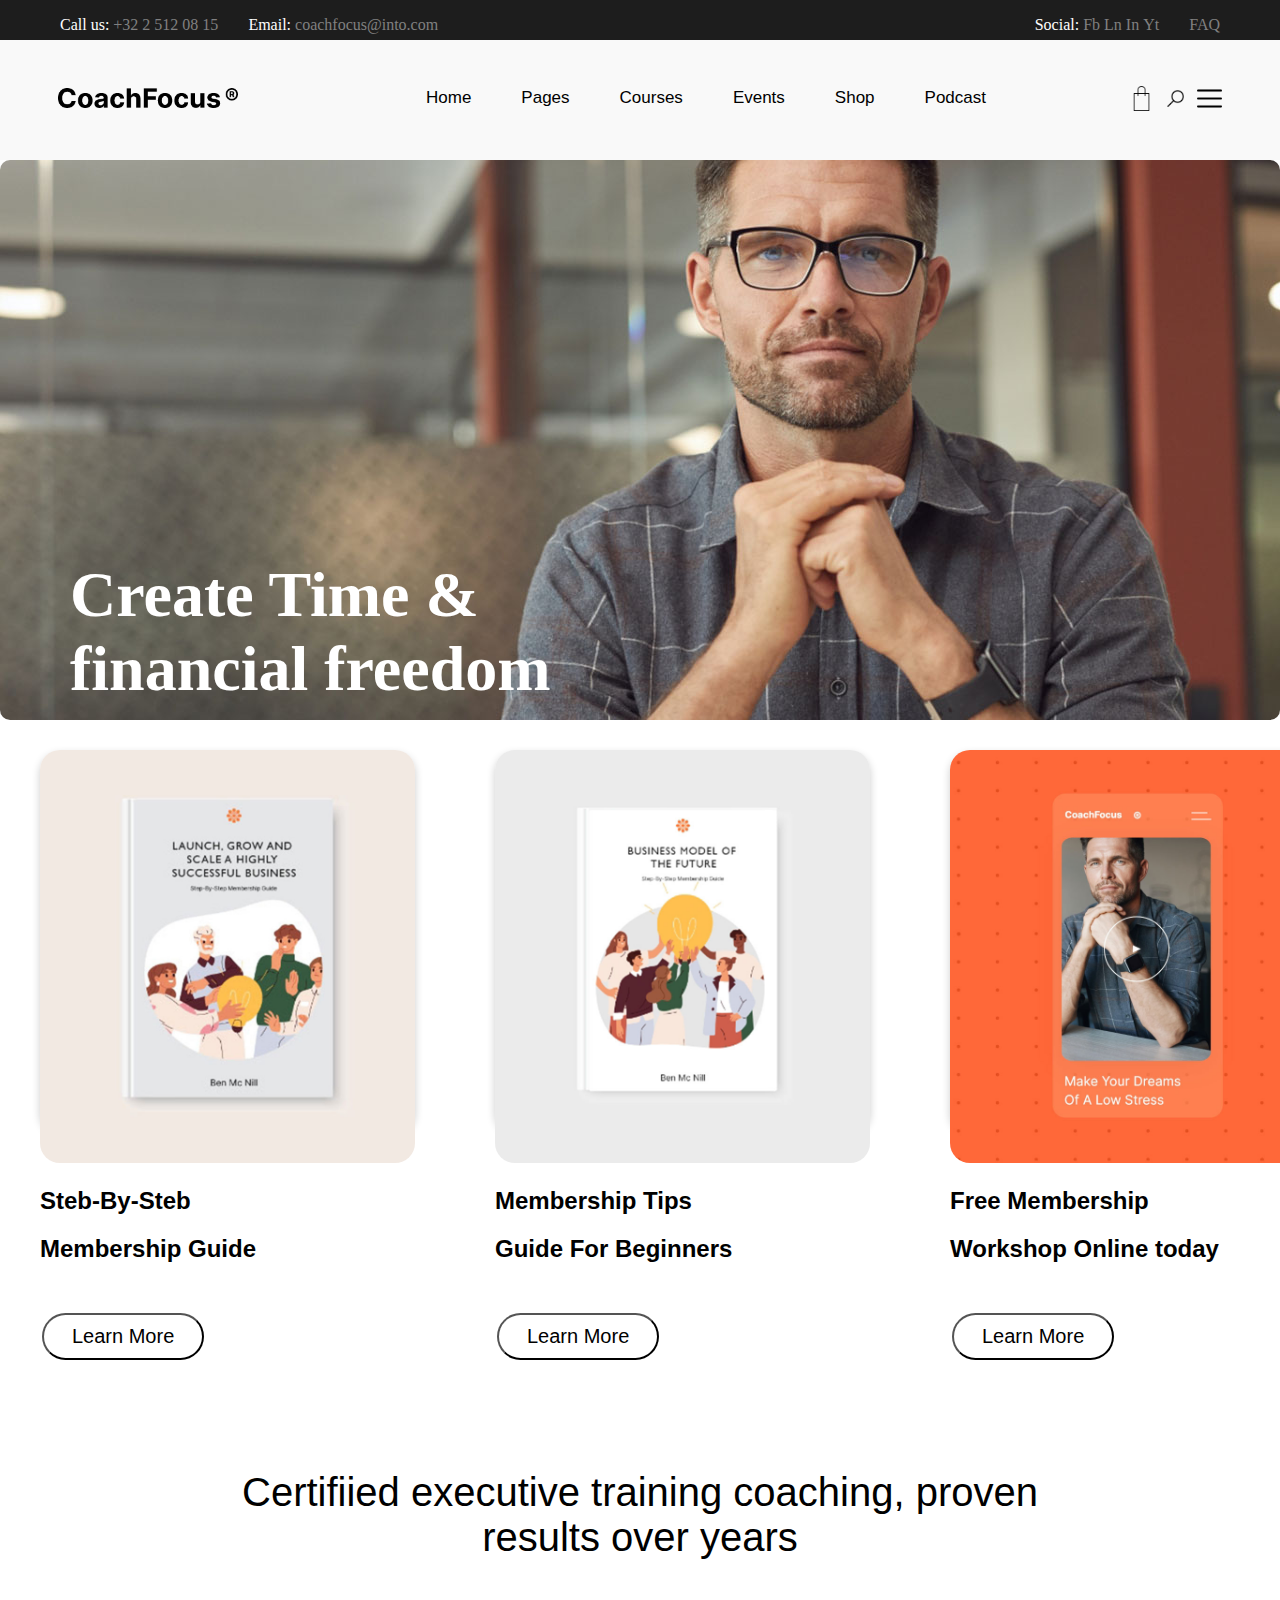
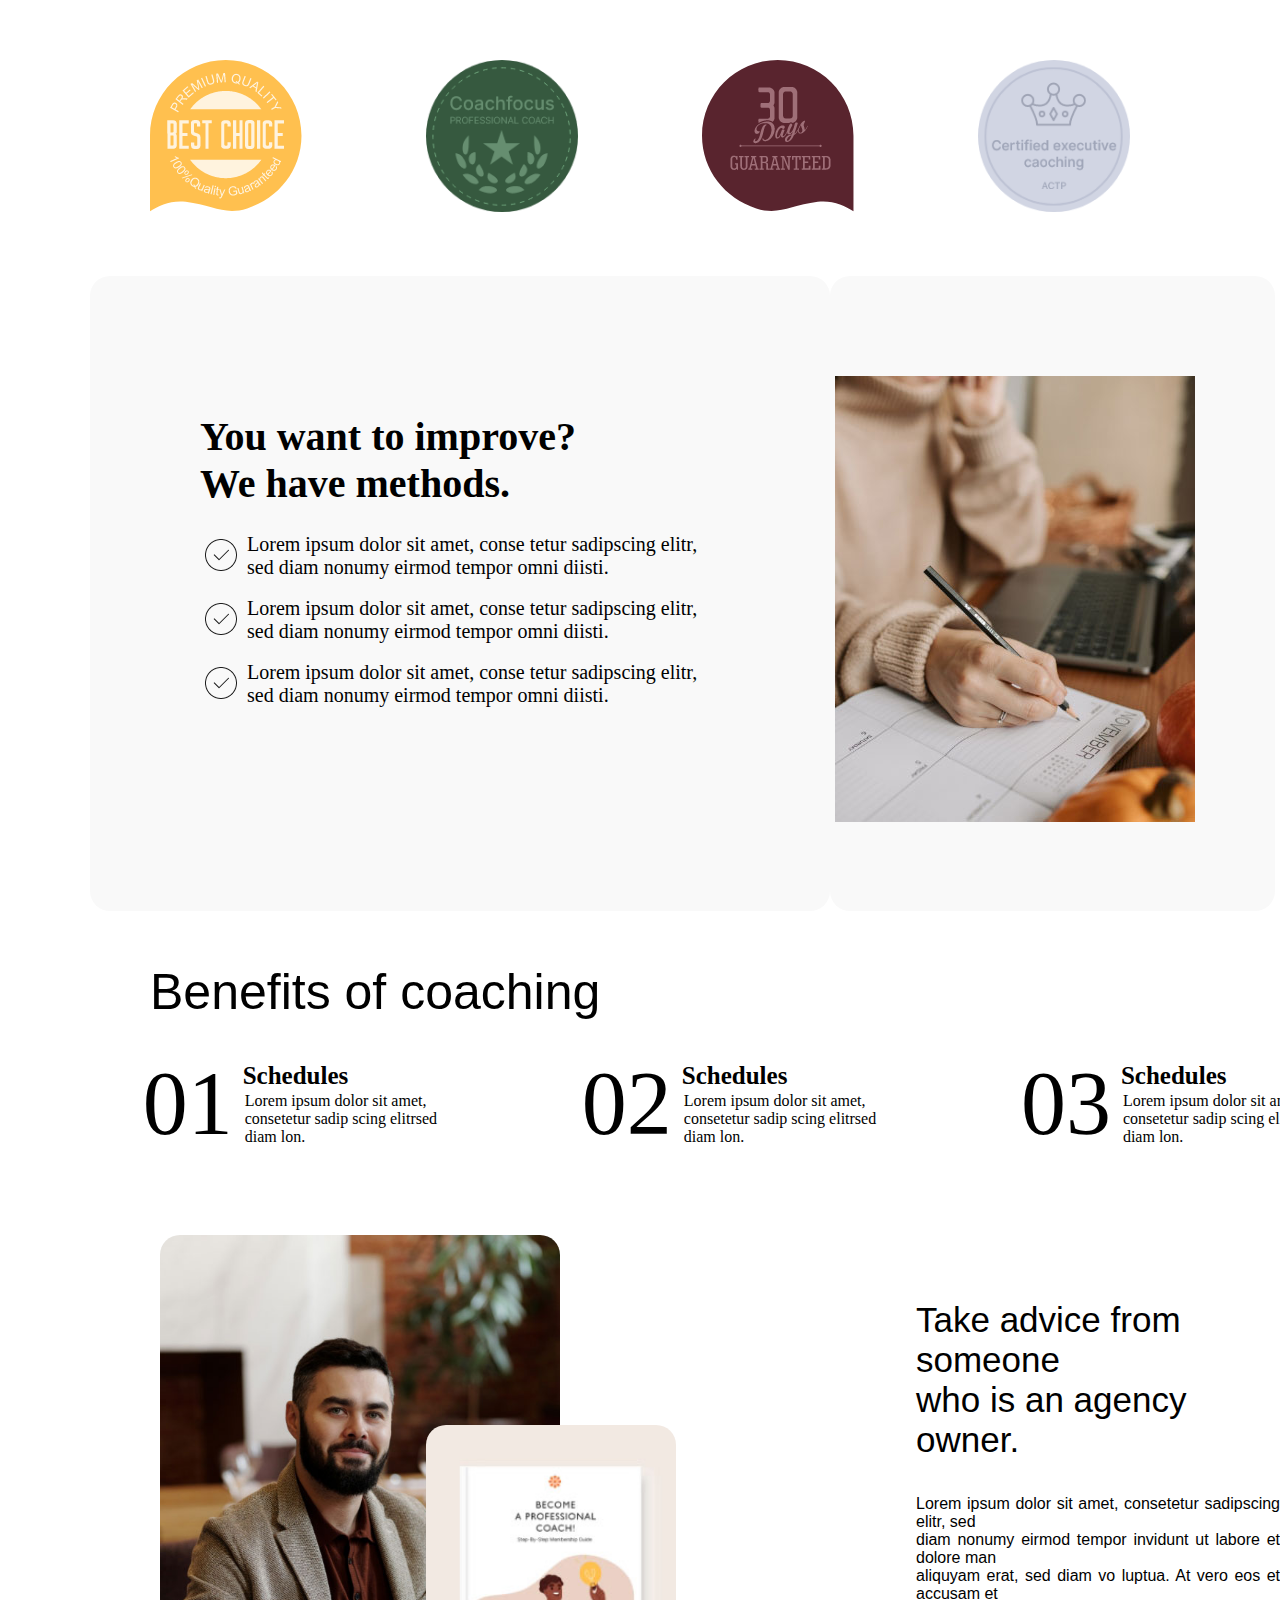
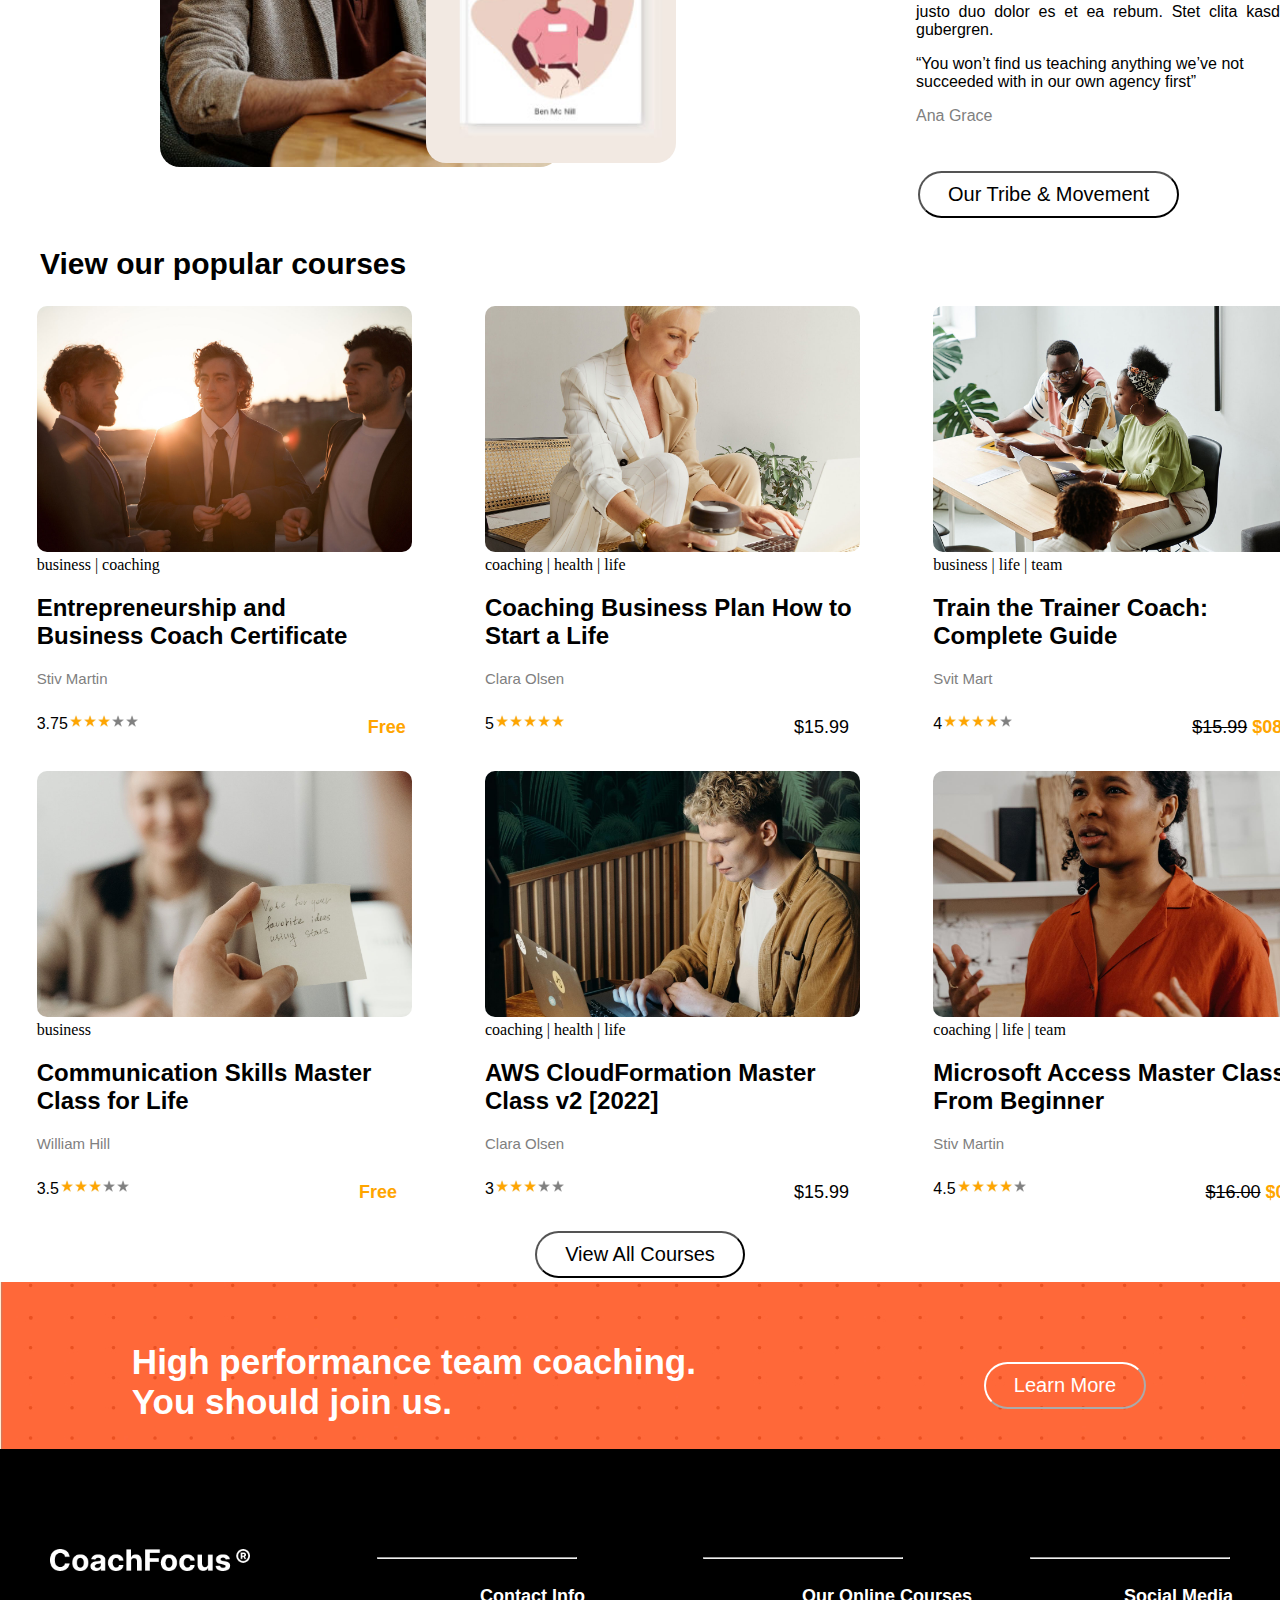
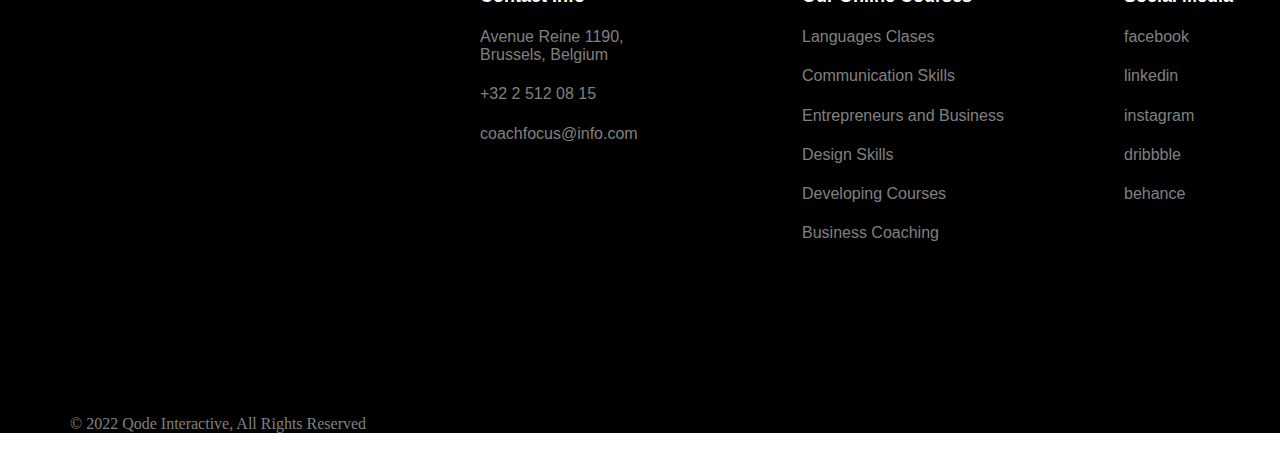
==== index.html @ 6bfb469e "first commit" ====
<!DOCTYPE html>
<html lang="en">
<head>
    <meta charset="UTF-8">
    <meta http-equiv="X-UA-Compatible" content="IE=edge">
    <meta name="viewport" content="width=device-width, initial-scale=1.0">
    <title>Document</title>
    <link rel="stylesheet" href="./css/style.css">

</head>
<body class="fon">
    <div class="fon1">
        <div class="adress">
          <div>
        <p>Call us: <a class="animasiya1"><font color="grey">+32 2 512 08 15</font></a></p>
          </div> 
          <div>
        <p class="bosluq">Email: <a class="animasiya1"><font color="grey">coachfocus@into.com</font></a></p> 
          </div>
        </div>
        <div class="social">
        <div>
        <p class="bosluq">Social: <a class="animasiya1"><font color="grey">Fb</font></a>
                       <a class="animasiya1"><font color="grey">Ln</font></a>
                       <a class="animasiya1"><font color="grey">In</font></a>
                       <a class="animasiya1"><font color="grey">Yt</font></a>
        </p>
       
        </div> 
        <div><p class="bosluq"><a class="animasiya1"><font color="grey">FAQ</font></a></p></div>
        </div>    
    </div>


    <div class="fon2">
        <div>
            <img class="logo" src="./image/logo-side-area.png" alt=""></img>
        </div>
        <div class="home">
            <a class="ara"><p class="animasiya1">Home</p></a>
            <a class="ara"><p class="animasiya1">Pages</p></a>
            <a class="ara"><p class="animasiya1">Courses</p></a>
            <a class="ara"><p class="animasiya1">Events</p></a>
            <a class="ara"><p class="animasiya1">Shop</p></a>
            <a class="ara"><p class="animasiya1">Podcast</p></a>
        </div>
        <div>
         <a href="#"><img class="icon" src="./image/shopping-bag.png" alt=""></a>
         <a href="#"><img class="icon" src="./image/search.png" alt=""></a>
         <a href="#"><img class="icon" src="./image/menu.png" alt=""></a>
        </div>
    </div>

    <div class="fon3">
        <div class="text1">
        <h1>Create Time & <br> financial freedom</h1>
        </div>
    </div>

    <div class="cards">
        <div class="card1">
            <div><img class="sekil2" src="./image/home-5-img-7.jpg" alt="" width="375px"></div>
            <div><h2 class="name">Steb-By-Steb</h2></div>
            <div><h2 class="job">Membership Guide</h2></div>
            <div><a href="https://coachfocus.qodeinteractive.com/our-services/">
            <button class="link"><span>Learn More</span></button></a></div>
        </div>
        <div class="card2">
            <div><img class="sekil2" src="./image/home-5-img-6.jpg" alt="" width="375px"></div>
            <div><h2 class="name">Membership Tips</h2></div>
            <div><h2 class="job">Guide For Beginners</h2></div>
            <div><a href="https://coachfocus.qodeinteractive.com/our-coaches/">
            <button class="link"><span>Learn More</span></button></a></div>   
        </div>
        <div class="card3">
            <div><img class="sekil2" src="./image/home-5-img-15.jpg" alt="" width="375px"></div>
            <div><h2 class="name">Free Membership</h2></div>
            <div><h2 class="job">Workshop Online today</h2></div>
            <div><a href="https://coachfocus.qodeinteractive.com/courses-no-sidebar/">
            <button class="link"><span>Learn More</span></button></a></div>
        </div>
    </div>

    <div class="fon4">
      <h3 class="text2">Certifiied executive training coaching, proven <br>results over years</h3>
    </div>

    <div class="logo2">
        <img class="sekil3" src="./image/best choice.png" alt="">
        <img class="sekil3" src="./image/coachfocus.png" alt="">
        <img class="sekil3" src="./image/30day.png" alt="">
        <img class="sekil3" src="./image/corona.png" alt="">
    </div>

    <div class="text3">
        <div class="fon5">
         <div class="yazi">
         <h1>You want to improve? <br> We have methods.</h1></div>
         <div class="yazialti" >
         <div class="qisatext"><img src="./image/isare.png" alt="" width="48" height="32"><p class="text4">Lorem ipsum dolor sit amet, conse tetur sadipscing elitr,<br> sed diam nonumy eirmod tempor omni diisti.</p></div>
         <div class="qisatext"><img src="./image/isare.png" alt="" width="48" height="32"><p class="text4">Lorem ipsum dolor sit amet, conse tetur sadipscing elitr,<br> sed diam nonumy eirmod tempor omni diisti.</p></div>
         <div class="qisatext"><img src="./image/isare.png" alt="" width="48" height="32"><p class="text4">Lorem ipsum dolor sit amet, conse tetur sadipscing elitr,<br> sed diam nonumy eirmod tempor omni diisti.</p></div>
         </div>
        </div>

        <div class="fon6">
         <img class="sekil4" src="./image/yaziyazan.jpg" alt="">
        </div>
    </div>

    <div class="text5">
        <h2 class="qodef-m-title">Benefits of coaching </h2>
    
      <div class="text8">
    <div class="text6">
        <div><p class="bir">01</p></div>
        <div><h4 class="Schedules">Schedules</h4><p class="text7">Lorem ipsum dolor sit amet,<br> consetetur sadip scing elitrsed <br> diam lon.</p></div>
    </div>
    <div class="text6">
        <div><p class="bir">02</p></div>
        <div><h4 class="Schedules">Schedules</h4><p class="text7">Lorem ipsum dolor sit amet,<br> consetetur sadip scing elitrsed <br> diam lon.</p></div>
    </div>
    <div class="text6">
        <div><p class="bir">03</p></div>
        <div><h4 class="Schedules">Schedules</h4><p class="text7">Lorem ipsum dolor sit amet,<br> consetetur sadip scing elitrsed <br> diam lon.</p></div>
    </div>
      </div>
    </div>

    <div class="text9">
        <div><img class="sekil5" src="./image/oglan sekil.jpg" alt="" >
       
        </div>
         <div class="ust">
            <img class="sekil6" src="./image/oglan seklininustunegeden.jpg" alt=""></div>
      <div class="text10">
        <div><h3 class="take">Take advice from someone <br> who is an agency owner.</h3></div>
        <div><p class="lorem">Lorem ipsum dolor sit amet, consetetur sadipscing elitr, sed <br> diam nonumy eirmod tempor invidunt ut labore et dolore man <br> aliquyam erat, sed diam vo luptua. At vero eos et accusam et <br> justo duo dolor es et ea rebum. Stet clita kasd gubergren.</p></div>
        <div><p class="you">“You won’t find us teaching anything we’ve not <br> succeeded with in our own agency first”</p></div>
        <div><p class="name1">Ana Grace</p></div>
        <div><a href="https://coachfocus.qodeinteractive.com/our-coaches/"><button class="link"><span>Our Tribe & Movement</span></button></a></div>
      </div>
    </div>
    <div class="flex-block" >
    <div><h2 class="text11">View our popular courses</h2></div>
    <div class="populer">
    <div class="card4">
        <div><img class="sekil7" src="./image/stivmartin.jpg" alt="" width="375px"></div>
        <div><a>business | coaching</a></div>
        <div><h2 class="job1">Entrepreneurship and <br> Business Coach Certificate</h2></div>
        <div><h2 class="name2">Stiv Martin</h2></div>

    
        <div class="flex">
            <p class="font-1-12">3.75</p>
            <img class="ulduz" src="./image/star-renliulduz.jpg" alt="">
            <img class="ulduz" src="./image/star-renliulduz.jpg" alt="">
            <img class="ulduz" src="./image/star-renliulduz.jpg" alt="">
            <img class="ulduz" src="./image/bozulduz.jpg" alt="">
            <img class="ulduz" src="./image/bozulduz.jpg" alt="">
            <p class=" color-free">Free</p>
        </div>

    </div>
    <div class="card4">
        <div><img class="sekil7" src="./image/claraolsen.jpg" alt="" width="375px"></div>
        <div><a>coaching | health | life </a></div>
        <div><h2 class="job1">Coaching Business Plan How to <br> Start a Life</h2></div>
        <div><h2 class="name2">Clara Olsen</h2></div>

    
        <div class="flex">
            <p class="font-1-12">5</p>
            <img class="ulduz" src="./image/star-renliulduz.jpg" alt="">
            <img class="ulduz" src="./image/star-renliulduz.jpg" alt="">
            <img class="ulduz" src="./image/star-renliulduz.jpg" alt="">
            <img class="ulduz" src="./image/star-renliulduz.jpg" alt="">
            <img class="ulduz" src="./image/star-renliulduz.jpg" alt="">
            <p class="free-bk">$15.99</p>
        </div>

    </div>
    <div class="card4">
        <div><img class="sekil7" src="./image/stivmartin2.jpg" alt="" width="375px"></div>
        <div><a>business | life | team </a></div>
        <div><h2 class="job1">Train the Trainer Coach:<br> Complete Guide</h2></div>
        <div><h2 class="name2">Svit Mart</h2></div>

    
        <div class="flex">
            <p class="font-1-12">4</p>
            <img class="ulduz" src="./image/star-renliulduz.jpg" alt="">
            <img class="ulduz" src="./image/star-renliulduz.jpg" alt="">
            <img class="ulduz" src="./image/star-renliulduz.jpg" alt="">
            <img class="ulduz" src="./image/star-renliulduz.jpg" alt="">
            <img class="ulduz" src="./image/bozulduz.jpg" alt="">
            <p class="free-bk2">$15.99</p>
            <p class=" color-free2">$08.00</p>
        </div>
    </div>
   
    </div>

    <div class="populer2">
    <div class="card4">
        <div><img class="sekil7" src="./image/william hill.jpg" alt="" width="375px"></div>
        <div><a>business</a></div>
        <div><h2 class="job1">Communication Skills Master <br> Class for Life</h2></div>
        <div><h2 class="name2">William Hill</h2></div>
    
        
        <div class="flex">
            <p class="font-1-12">3.5</p>
            <img class="ulduz" src="./image/star-renliulduz.jpg" alt="">
            <img class="ulduz" src="./image/star-renliulduz.jpg" alt="">
            <img class="ulduz" src="./image/star-renliulduz.jpg" alt="">
            <img class="ulduz" src="./image/bozulduz.jpg" alt="">
            <img class="ulduz" src="./image/bozulduz.jpg" alt="">
            <p class=" color-free">Free</p>
        </div>

    </div>


    <div class="card4">
        <div><img class="sekil7" src="./image/claraolsen2.jpg" alt="" width="375px"></div>
        <div><a>coaching | health | life</a></div>
        <div><h2 class="job1">AWS CloudFormation Master <br>Class v2 [2022]</h2></div>
        <div><h2 class="name2">Clara Olsen</h2></div>
    
        
        <div class="flex">
            <p class="font-1-12">3</p>
            <img class="ulduz" src="./image/star-renliulduz.jpg" alt="">
            <img class="ulduz" src="./image/star-renliulduz.jpg" alt="">
            <img class="ulduz" src="./image/star-renliulduz.jpg" alt="">
            <img class="ulduz" src="./image/bozulduz.jpg" alt="">
            <img class="ulduz" src="./image/bozulduz.jpg" alt="">
            <p class="free-bk">$15.99</p>
        </div>

    </div>

    <div class="card4">
        <div><img class="sekil7" src="./image/stivmartin3.jpg" alt="" width="375px"></div>
        <div><a>coaching | life | team </a></div>
        <div><h2 class="job1">Microsoft Access Master Class, <br>From Beginner</h2></div>
        <div><h2 class="name2">Stiv Martin</h2></div>
    
        
        <div class="flex">
            <p class="font-1-12">4.5</p>
            <img class="ulduz" src="./image/star-renliulduz.jpg" alt="">
            <img class="ulduz" src="./image/star-renliulduz.jpg" alt="">
            <img class="ulduz" src="./image/star-renliulduz.jpg" alt="">
            <img class="ulduz" src="./image/star-renliulduz.jpg" alt="">
            <img class="ulduz" src="./image/bozulduz.jpg" alt="">
            <p class="free-bk2">$16.00</p>
            <p class=" color-free2">$08.00</p>
        </div>
    </div>

    </div> 
    </div>  
    
         <div class="button">
            <a href="https://coachfocus.qodeinteractive.com/standard-list/"><button class="link"><span>View All Courses</span></button></a>
         </div>

      <div class="color-orange-hisse">
        <div class="text12">
        <div><h3 class="high">High performance team coaching.<br>You should join us.</h3></div>
        <div class="learn"><a href="https://coachfocus.qodeinteractive.com/our-coaches/"><button class="link2"><span>Learn More</span></button></a></div>
        </div>
      </div>


         <div class="fon7">
            <div class="sonlug"><img class="logo3" src="./image/logo-footer-white.png" alt="">
                <div class="xett"><hr></div>
                <div class="xett"><hr></div>
                <div class="xett"><hr></div>
            </div>
         <div class="flex-end">
            <div class="contact">
                <h2 class="info">Contact Info</h2>
                <a><h4 class="tel">Avenue Reine 1190,<br>Brussels, Belgium</h4></a>
                <a><h4 class="tel">+32 2 512 08 15</h4></a>
                <a><h4 class="tel">coachfocus@info.com</h4></a>
            </div>

            <div class="contact">
                <h2 class="info">Our Online Courses</h2>
                <h4 class="tel">Languages Clases</h4>
                <h4 class="tel">Communication Skills</h4>
                <h4 class="tel">Entrepreneurs and Business</h4>
                <h4 class="tel">Design Skills</h4>
                <h4 class="tel">Developing Courses</h4>
                <h4 class="tel">Business Coaching</h4>
            </div>

            <div class="contact">
                <h2 class="info">Social Media</h2>
                <h4 class="tel">facebook</h4>
                <h4 class="tel">linkedin</h4>
                <h4 class="tel">instagram</h4>
                <h4 class="tel">dribbble</h4>
                <h4 class="tel">behance</h4>
            </div>
         </div>

            <div class="end"><p>© 2022 Qode Interactive, All Rights Reserved</p></div>
        </div>

    
    
    



    

    
</body>
</html>
---- css/style.css ----
.fon{
    margin: 0 auto;
}
.fon1{
    background-color:rgb(29,29,29);
    color: white;
    width: auto;
    height: 40px;
    display: flex;
    justify-content: space-between;
    padding-left: 60px;
    padding-right: 60px;

}
.bosluq{
    padding-left: 30px;
}
.adress{
    display: flex;
}
.animasiya1{
    display: inline-block;
    padding-bottom: 0.20rem;
    position: relative;
}
.animasiya1::before{
    content: "";
    position: absolute;
    left: 0;
    bottom: 0;
    width: 0;
    height: 1px;
    background-color: gray;
    transition: width 0.25s ease-out;
}
.animasiya1:hover::before{
    width: 100%;
}

.social{
    display: flex;
}
.logo{
    width: 180px;
    
}
.fon2{
    background-color: rgb(249, 249, 249);
    padding: 0 58px;
    height: 120px;
    align-items: center;
    display: flex;
    justify-content: space-between;

}
.home{
    display: flex;
    justify-content: space-between;
    font-family: 'Segoe UI', Tahoma, Verdana, sans-serif;
    font-size: 17px;
}
.icon{
    padding-left: 5px;
    width: 25px;
}
.ara{
    padding-left: 50px;
}
.fon3{
    background-image: url(./image/home-5-video-img.jpg);
    width: 1280px;
    height: 560px;
    border-radius: 10px;
    margin: 0 auto;
    color:white;
    font-size: 32px;
}
.text1{
    padding-left: 70px;
    padding-top: 355px;

}
.cards{
    padding-top: 30px;
    display: flex;
    justify-content: space-between;
    width: 1365px;
    margin: 0 auto;
}
.name{
    
    text-align: left;
    font-family: 'Franklin Gothic Medium', 'Arial Narrow', Arial, sans-serif;
}

.job{
    font-family: sans-serif;
    text-align: left;
}
.card1{
    box-shadow: 0 4px 8px 0 rgba(0,0,0,0.2);
    transition: 0.3s;
    width: 375px;
    height: 380.16px;
    margin:0 auto;
    border-radius: 20px;
}

.card1:hover {
    box-shadow: 0 8px 16px 0 rgba(0,0,0,0.2);
}
.link{
    background-color: #ffffff;
    color: black;
    padding: 10px 28px;
    text-align: center;
    text-decoration: none;
    display: inline-block;
    font-size: 20px;
    margin: 4px 2px;
    cursor: pointer;
    border-radius: 50px;
    margin-top: 30px;
    text-align: left;
    
}
.link span {
    cursor: pointer;
    display: inline-block;
    position: relative;
    transition: 0.5s;
}
  
.link span:after {
    content: '\00bb';
    position: absolute;
    opacity: 0;
    top: 0;
    right: -20px;
    transition: 0.5s;
}
  
.link:hover span {
    padding-right: 25px;
}
  
.link:hover span:after {
    opacity: 1;
    right: 0;
}

.card2{
    box-shadow: 0 4px 8px 0 rgba(0,0,0,0.2);
    transition: 0.3s;
    width: 375px;
    height: 380.16px;
    margin:0 auto;
    border-radius: 20px;
}

.card2:hover {
    box-shadow: 0 8px 16px 0 rgba(0,0,0,0.2);
}
.card3{
    box-shadow: 0 4px 8px 0 rgba(0,0,0,0.2);
    transition: 0.3s;
    width: 375px;
    height: 380.16px;
    margin:0 auto;
    border-radius: 20px;
}

.card3:hover {
    box-shadow: 0 8px 16px 0 rgba(0,0,0,0.2);
  }
.sekil2{
    border-radius: 20px;
}

.fon4{
    padding-top: 300px;
}
.text2{
    text-align: center;
    font-size: 40px;
    font-weight: 300;
    font-family: sans-serif;
}
.logo2{

  text-align: center;
   
}
.sekil3{
    padding: 60px;
    width: 152px;
    height: 152px;
}
.text3{
    display: flex;
    justify-content: center;
    border-radius: 20px;
    width: 1365px;
}
.fon5{
    background-color: rgb(249,249,249);
    width: 740px;
    height: 635px;
    border-radius: 20px;

    
}
.yazi{
    padding: 110px; 
    font-size: 20px;
}
.yazialti{
    margin-top: -135px;
    padding-left: 115px;
}
.qisatext{
    display: flex;
    padding-top: 30px;  
    
}
.text4{
    font-size: 20px;
    margin: -6px;

}

.fon6{
    background-color: rgb(249,249,249);
    width: 440px;
    height: 635px;
    border-radius: 20px;
    padding-left: 5px;
}
.sekil4{
    padding-top: 100px;  
}
.text5{
   
    width: 1440px;
    padding-top: 10px;

}
.qodef-m-title{
   font-size: 50px;
   font-family: sans-serif;
   font-weight: 400;
   padding-left: 150px;
}
.text6{
    display: flex;
    padding-left: 20px;

}
.bir{
    font-family: "Gilda Display",serif;
    font-size: 90px;
    margin: -10px 0 0;
}
.Schedules{
    font-size: 25px;
    margin: 0;
    padding-left: 10px;
}
.text7{
    font-size: 16px;
    margin: 2px;
    padding-left: 10px;
}
.text8{
    display: flex;
    justify-content: space-evenly;
    
}
.text9{
    display: flex;
    padding-left: 160px;
    padding-top: 80px;
}
.text10{
    padding-left: 240px;
    padding-top: 30px;
}
.lorem{
    font-family: sans-serif;
    font-size: 16px;
    text-align: justify;
   
}
.you{
    font-family: sans-serif;
    font-size: 16px;
    text-align: justify;
    font-weight: 300;
   
}
.take{
    font-size: 35px;
    font-family: sans-serif;
    font-weight: 200;
}
.sekil5{
    width: 400px;
    border-radius: 20px;
}
.sekil6{
    border-radius: 20px;
    width: 250px;
}
.name1{
    color: gray;
    font-family: sans-serif;
}

.ust{
    margin-left: -134px;
    padding-top: 190px;
}
.text11{
    font-size: 30px;
    font-family: sans-serif;
    font-weight: 600;
    padding: 0 0 0 40px;
}
.sekil7{
    border-radius: 10px;

}
.populer{
    display: flex;
    justify-content: space-evenly;
}
.populer2{
    display: flex;
    justify-content: space-evenly;
    padding-top: 35px;
}
.card4{
    transition: 0.3s;
    width: 375px;
    height: 430px;
    margin:0 auto;
    border-radius: 10px;

}

.card2:hover {
    box-shadow: 0 8px 16px 0 rgba(0,0,0,0.2);
   
}
.name2{
    font-size: 15px;
    color: gray;
    font-family: sans-serif;
    font-weight: 200;
}
.font-1-12{
    font-size: 16px;
    font-family: sans-serif;
}
.flex{
    display:flex;
}
.ulduz{
    width: 12px;
    height: 12px;
    padding: 16px 0 0 2px;
}
.free-bk{
    font-size: 18px;
    font-family: sans-serif;
    padding: 0 0 0 230px;
}
.color-free{
    font-size: 18px;
    font-family: sans-serif;
    color: orange;
    font-weight: 600;
    padding: 0 0 0 230px;
}
.job1{
    font-family: sans-serif;   
}
.free-bk2{
    font-size: 18px;
    font-family: sans-serif;
    padding: 0 0 0 180px;
    text-decoration: line-through;
}
.color-free2{
    font-size: 18px;
    font-family: sans-serif;
    color: orange;
    font-weight: 600;
    padding: 0 0 0 5px;
}
.flex-block{
    width: 1345px;
    margin: 0 auto;
}
.button{
    text-align: center;
}
.color-orange-hisse{
    background-image: url(./image/althisse.jpg);
    padding: 25px 0 57px;
}
.text12{

   display: flex;
    width: auto;
    height: 85px;
    justify-content: center; 
    
}
.link2{
    
    background: none;
    color:white;
    padding: 10px 28px;
    text-decoration: none;
    display: inline-block;
    font-size: 20px;
    margin: 4px 2px;
    cursor: pointer;
    border-radius: 50px;
    border-color: #ffffff;
    margin-top: 30px;
    
    
}
.link2 span {
    cursor: pointer;
    display: inline-block;
    position: relative;
    transition: 0.5s;
}
  
.link2 span:after {
    content: '\00bb';
    position: absolute;
    opacity: 0;
    top: 0;
    right: -20px;
    transition: 0.5s;
}
  
.link2:hover span {
    padding-right: 25px;
}
  
.link2:hover span:after {
    opacity: 1;
    right: 0;
}
.high{
    width: 800px;
    font-size: 35px;
    font-family: sans-serif;
    color: #ffffff;
}
.learn{
    padding: 25px 0 0 50px
}

.fon7{
    background-color: black;
    width: auto;
    height: auto;
    

}
.logo3{
    width: 200px;

}
.sonlug{
    display: flex;
    justify-content: space-between;
    width: 1180px;
    margin: 0 auto;
    padding-top: 100px;
}
.xett{
    width: 200px;
}
.flex-end{
    display: flex;
    width: 947px;
    justify-content: space-between;
    padding-left: 480px;

}
.contact{
    
    width: 303px;
}
.info{
    font-size: 18px;
    color: #ffffff;
    font-family: sans-serif;
}
.tel{
    font-size: 16px;
    color: gray;
    font-family: sans-serif;
    font-weight: 200;
}

.end{
    font-size: 16px;
    color: gray;
    padding:135px 0 0 70px;
}
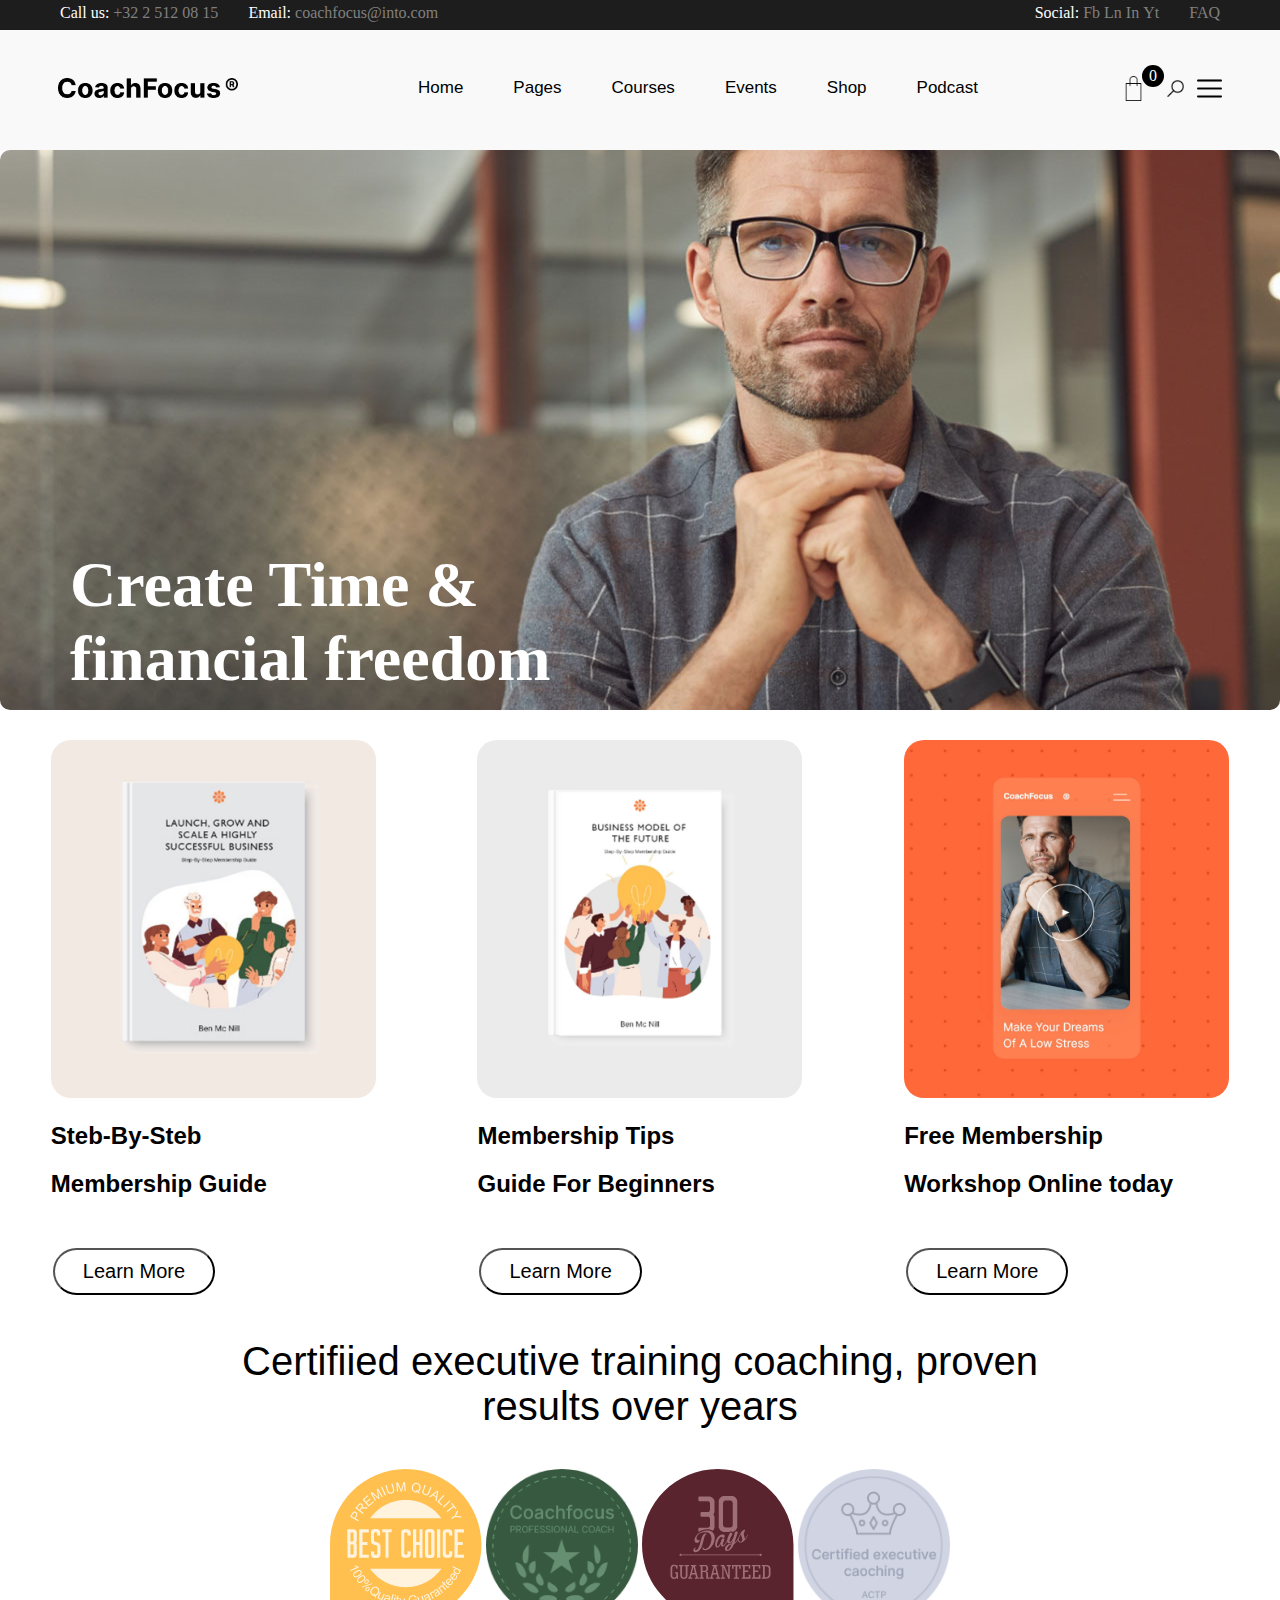
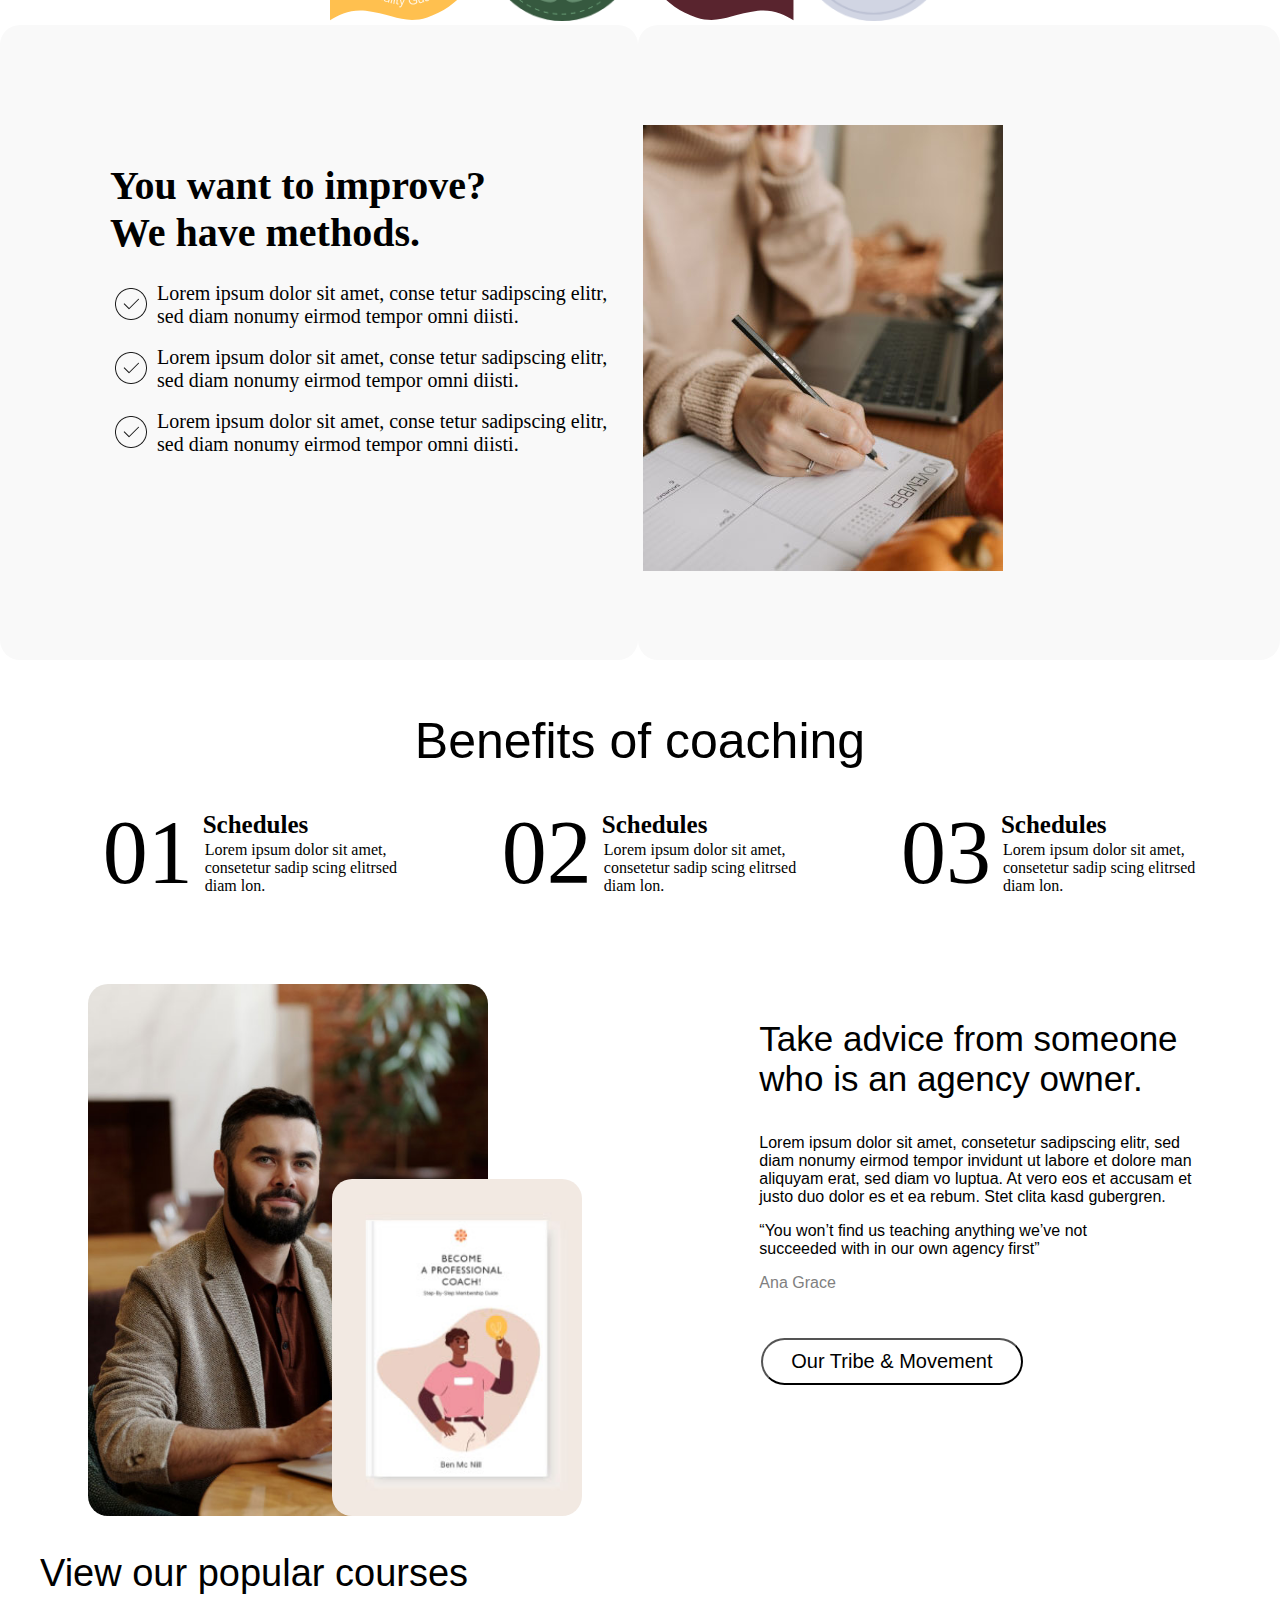
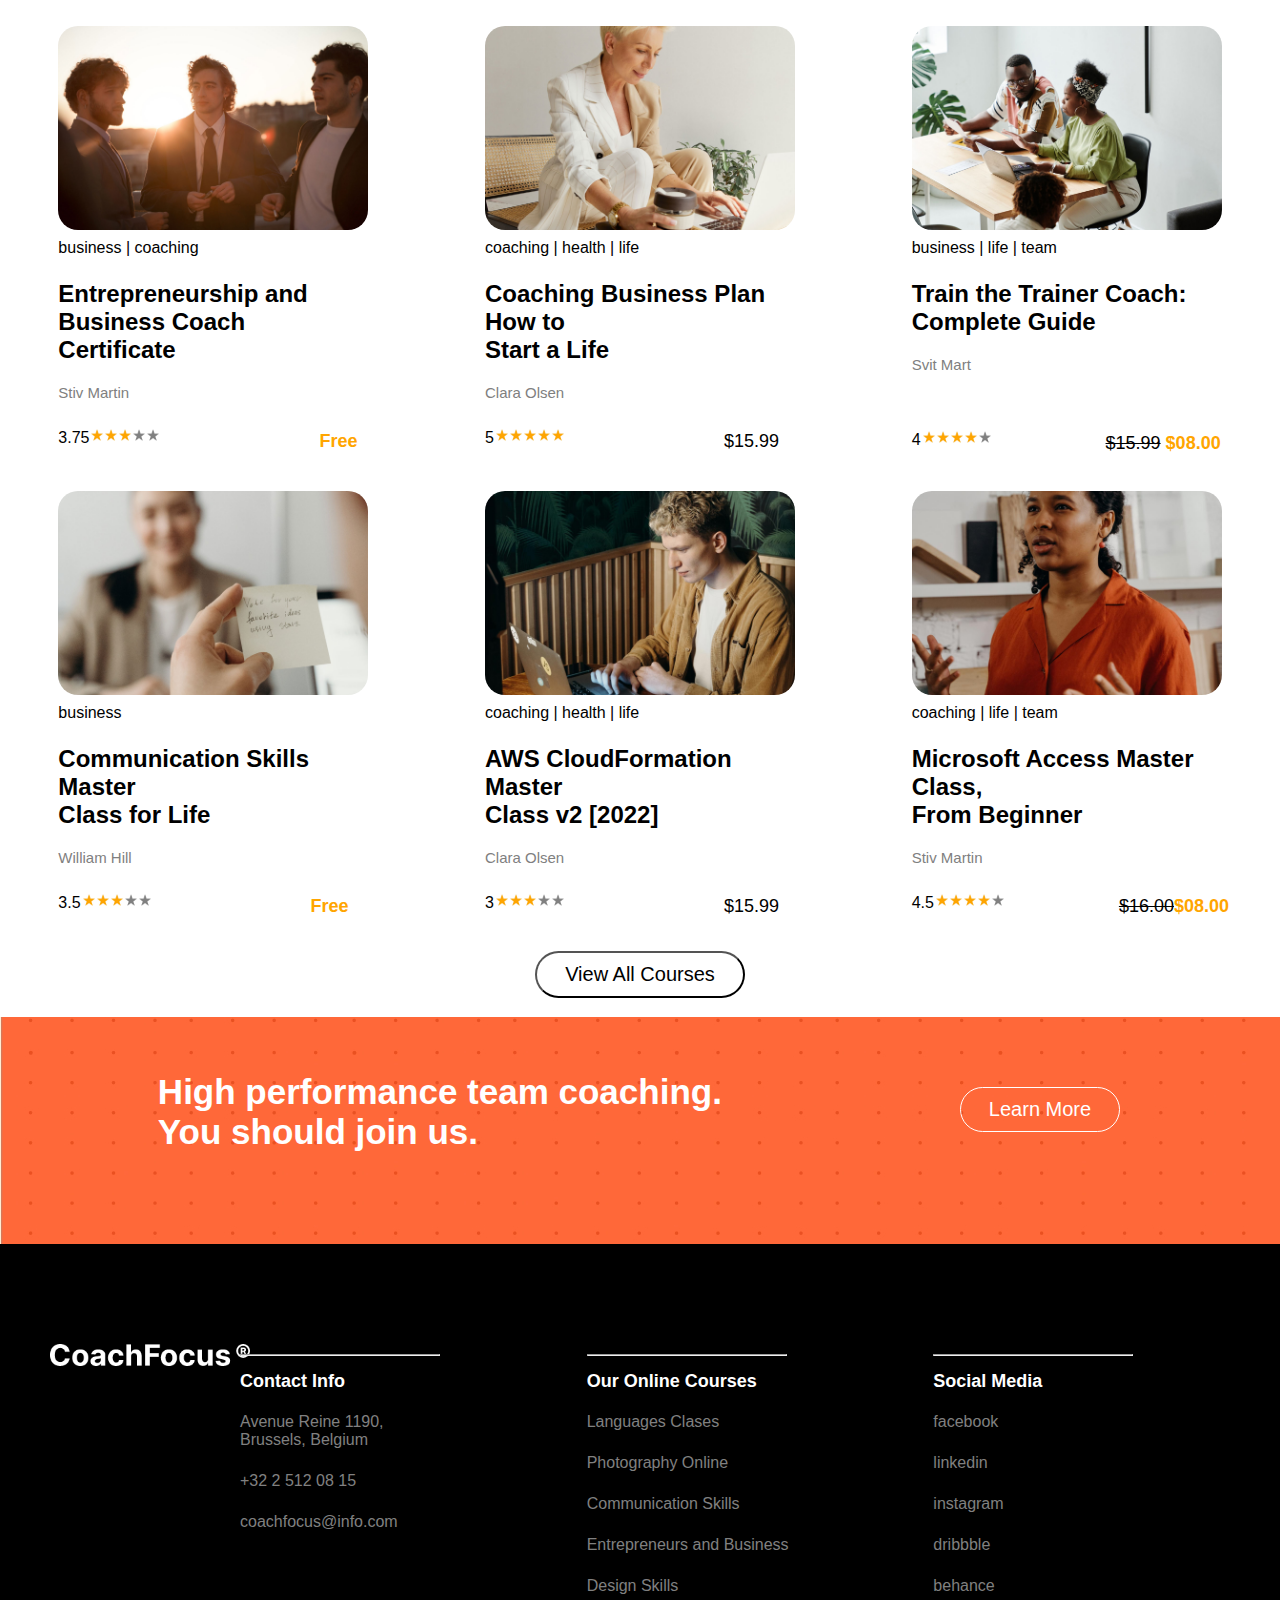
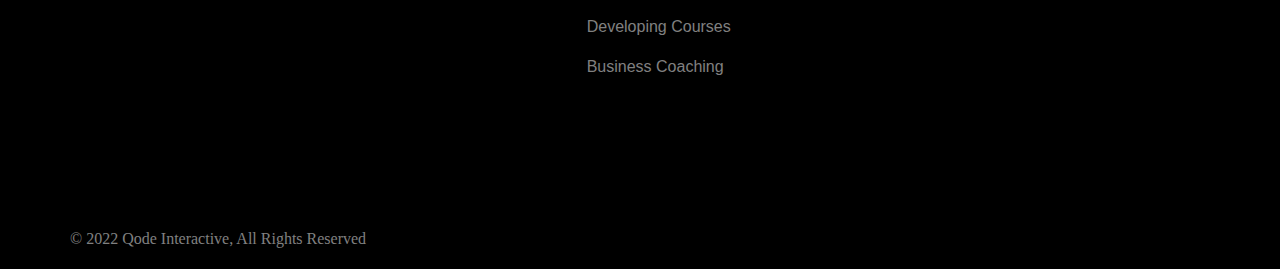
==== commit cf0e6f9b: "updatet" ====
--- a/index.html
+++ b/index.html
@@ -6,9 +6,36 @@
     <meta name="viewport" content="width=device-width, initial-scale=1.0">
     <title>Document</title>
     <link rel="stylesheet" href="./css/style.css">
+    <link rel="stylesheet" href="./css/animasiya.css">
+    
 
 </head>
 <body class="fon">
+
+    <!-- <div class="top-button">
+        <button onclick="topFunction()" id="myBtn" title="Go to top">Top</button>
+    <script>
+        
+        let mybutton = document.getElementById("myBtn");
+        
+        
+        window.onscroll = function() {scrollFunction()};
+       
+        
+        function scrollFunction() {
+          if (document.body.scrollTop > 20 || document.documentElement.scrollTop > 20) {
+            mybutton.style.display = "block";
+          } else {
+            mybutton.style.display = "none";
+          }
+        }
+        
+            function topFunction() {
+          document.body.scrollTop = 0;
+          document.documentElement.scrollTop = 0;
+        }
+    </script>
+    </div> -->
     <div class="fon1">
         <div class="adress">
           <div>
@@ -45,9 +72,9 @@
             <a class="ara"><p class="animasiya1">Podcast</p></a>
         </div>
         <div>
-         <a href="#"><img class="icon" src="./image/shopping-bag.png" alt=""></a>
+         <a href="#" class="notification"><span><img class="icon" src="./image/shopping-bag.png" alt=""></span><span class="badge">0</span></a>
          <a href="#"><img class="icon" src="./image/search.png" alt=""></a>
-         <a href="#"><img class="icon" src="./image/menu.png" alt=""></a>
+         <a href="#"><img class="icon-menu" src="./image/menu.png" alt=""></a>
         </div>
     </div>
 
@@ -59,21 +86,21 @@
 
     <div class="cards">
         <div class="card1">
-            <div><img class="sekil2" src="./image/home-5-img-7.jpg" alt="" width="375px"></div>
+            <div><img class="sekil2" src="./image/home-5-img-7.jpg" alt=""></div>
             <div><h2 class="name">Steb-By-Steb</h2></div>
             <div><h2 class="job">Membership Guide</h2></div>
             <div><a href="https://coachfocus.qodeinteractive.com/our-services/">
             <button class="link"><span>Learn More</span></button></a></div>
         </div>
         <div class="card2">
-            <div><img class="sekil2" src="./image/home-5-img-6.jpg" alt="" width="375px"></div>
+            <div><img class="sekil2" src="./image/home-5-img-6.jpg" alt="" ></div>
             <div><h2 class="name">Membership Tips</h2></div>
             <div><h2 class="job">Guide For Beginners</h2></div>
             <div><a href="https://coachfocus.qodeinteractive.com/our-coaches/">
             <button class="link"><span>Learn More</span></button></a></div>   
         </div>
         <div class="card3">
-            <div><img class="sekil2" src="./image/home-5-img-15.jpg" alt="" width="375px"></div>
+            <div><img class="sekil2" src="./image/home-5-img-15.jpg" alt=""></div>
             <div><h2 class="name">Free Membership</h2></div>
             <div><h2 class="job">Workshop Online today</h2></div>
             <div><a href="https://coachfocus.qodeinteractive.com/courses-no-sidebar/">
@@ -114,25 +141,26 @@
       <div class="text8">
     <div class="text6">
         <div><p class="bir">01</p></div>
-        <div><h4 class="Schedules">Schedules</h4><p class="text7">Lorem ipsum dolor sit amet,<br> consetetur sadip scing elitrsed <br> diam lon.</p></div>
+        <div><h5 class="Schedules">Schedules</h5><p class="text7">Lorem ipsum dolor sit amet,<br> consetetur sadip scing elitrsed <br> diam lon.</p></div>
     </div>
     <div class="text6">
         <div><p class="bir">02</p></div>
-        <div><h4 class="Schedules">Schedules</h4><p class="text7">Lorem ipsum dolor sit amet,<br> consetetur sadip scing elitrsed <br> diam lon.</p></div>
+        <div><h5 class="Schedules">Schedules</h5><p class="text7">Lorem ipsum dolor sit amet,<br> consetetur sadip scing elitrsed <br> diam lon.</p></div>
     </div>
     <div class="text6">
         <div><p class="bir">03</p></div>
-        <div><h4 class="Schedules">Schedules</h4><p class="text7">Lorem ipsum dolor sit amet,<br> consetetur sadip scing elitrsed <br> diam lon.</p></div>
+        <div><h5 class="Schedules">Schedules</h5><p class="text7">Lorem ipsum dolor sit amet,<br> consetetur sadip scing elitrsed <br> diam lon.</p></div>
     </div>
       </div>
     </div>
 
     <div class="text9">
-        <div><img class="sekil5" src="./image/oglan sekil.jpg" alt="" >
-       
-        </div>
-         <div class="ust">
+        <div class="text9sekili">
+            <img class="sekil5" src="./image/oglan sekil.jpg" alt="" >
+        <div class="ust">
             <img class="sekil6" src="./image/oglan seklininustunegeden.jpg" alt=""></div>
+        </div>
+         
       <div class="text10">
         <div><h3 class="take">Take advice from someone <br> who is an agency owner.</h3></div>
         <div><p class="lorem">Lorem ipsum dolor sit amet, consetetur sadipscing elitr, sed <br> diam nonumy eirmod tempor invidunt ut labore et dolore man <br> aliquyam erat, sed diam vo luptua. At vero eos et accusam et <br> justo duo dolor es et ea rebum. Stet clita kasd gubergren.</p></div>
@@ -145,8 +173,16 @@
     <div><h2 class="text11">View our popular courses</h2></div>
     <div class="populer">
     <div class="card4">
-        <div><img class="sekil7" src="./image/stivmartin.jpg" alt="" width="375px"></div>
-        <div><a>business | coaching</a></div>
+        <div class="image-1">
+            <div id="zoom-in">
+                <figure>
+                    <div><img src="./image/stivmartin.jpg" alt="" width="375px"></div>
+                </figure>
+            </div>
+        </div>
+
+        <div class="font-family"> <a class="animasiya1">business </a> |
+            <a class="animasiya1">coaching  </a></div>
         <div><h2 class="job1">Entrepreneurship and <br> Business Coach Certificate</h2></div>
         <div><h2 class="name2">Stiv Martin</h2></div>
 
@@ -163,8 +199,17 @@
 
     </div>
     <div class="card4">
-        <div><img class="sekil7" src="./image/claraolsen.jpg" alt="" width="375px"></div>
-        <div><a>coaching | health | life </a></div>
+        <div class="image-1">
+            <div id="zoom-in">
+                <figure>
+                    <div><img src="./image/claraolsen.jpg" alt="" width="375px"></div>
+                </figure>
+            </div>
+        </div>
+
+        <div class="font-family"> <a class="animasiya1">coaching </a> |
+            <a class="animasiya1">health  </a> |
+            <a class="animasiya1">life</a></div>
         <div><h2 class="job1">Coaching Business Plan How to <br> Start a Life</h2></div>
         <div><h2 class="name2">Clara Olsen</h2></div>
 
@@ -181,13 +226,23 @@
 
     </div>
     <div class="card4">
-        <div><img class="sekil7" src="./image/stivmartin2.jpg" alt="" width="375px"></div>
-        <div><a>business | life | team </a></div>
+        <div class="image-1">
+            <div id="zoom-in">
+                <figure>
+                    <div><img src="./image/stivmartin2.jpg" alt="" width="375px"></div>
+                </figure>
+            </div>
+        </div>
+        <div class="font-family">
+            <a class="animasiya1">business </a> |
+            <a class="animasiya1">life</a> |
+            <a class="animasiya1">team </a>
+        </div>
         <div><h2 class="job1">Train the Trainer Coach:<br> Complete Guide</h2></div>
         <div><h2 class="name2">Svit Mart</h2></div>
 
     
-        <div class="flex">
+        <div class="flex2">
             <p class="font-1-12">4</p>
             <img class="ulduz" src="./image/star-renliulduz.jpg" alt="">
             <img class="ulduz" src="./image/star-renliulduz.jpg" alt="">
@@ -203,8 +258,14 @@
 
     <div class="populer2">
     <div class="card4">
-        <div><img class="sekil7" src="./image/william hill.jpg" alt="" width="375px"></div>
-        <div><a>business</a></div>
+        <div class="image-1">
+            <div id="zoom-in">
+                <figure>
+                    <div><img src="./image/william hill.jpg" alt="" width="375px"></div>
+                </figure>
+            </div>
+        </div>
+        <div class="font-family"><a class="animasiya1">business</a></div>
         <div><h2 class="job1">Communication Skills Master <br> Class for Life</h2></div>
         <div><h2 class="name2">William Hill</h2></div>
     
@@ -223,8 +284,18 @@
 
 
     <div class="card4">
-        <div><img class="sekil7" src="./image/claraolsen2.jpg" alt="" width="375px"></div>
-        <div><a>coaching | health | life</a></div>
+        <div class="image-1">
+            <div id="zoom-in">
+                <figure>
+                    <div><img src="./image/claraolsen2.jpg" alt="" width="375px"></div>
+                </figure>
+            </div>
+        </div>
+        <div class="font-family">
+            <a class="animasiya1">coaching </a> |
+            <a class="animasiya1">health  </a> |
+            <a class="animasiya1">life</a>
+        </div>
         <div><h2 class="job1">AWS CloudFormation Master <br>Class v2 [2022]</h2></div>
         <div><h2 class="name2">Clara Olsen</h2></div>
     
@@ -242,8 +313,18 @@
     </div>
 
     <div class="card4">
-        <div><img class="sekil7" src="./image/stivmartin3.jpg" alt="" width="375px"></div>
-        <div><a>coaching | life | team </a></div>
+        <div class="image-1">
+            <div id="zoom-in">
+                <figure>
+                    <div><img src="./image/stivmartin3.jpg" alt="" width="375px"></div>
+                </figure>
+            </div>
+        </div>
+        <div class="font-family">
+            <a class="animasiya1">coaching </a> |
+            <a class="animasiya1">life </a> |
+            <a class="animasiya1">team </a>
+        </div>
         <div><h2 class="job1">Microsoft Access Master Class, <br>From Beginner</h2></div>
         <div><h2 class="name2">Stiv Martin</h2></div>
     
@@ -255,8 +336,8 @@
             <img class="ulduz" src="./image/star-renliulduz.jpg" alt="">
             <img class="ulduz" src="./image/star-renliulduz.jpg" alt="">
             <img class="ulduz" src="./image/bozulduz.jpg" alt="">
-            <p class="free-bk2">$16.00</p>
-            <p class=" color-free2">$08.00</p>
+            <p class="free-bk3">$16.00</p>
+            <p class=" color-free3">$08.00</p>
         </div>
     </div>
 
@@ -270,56 +351,49 @@
       <div class="color-orange-hisse">
         <div class="text12">
         <div><h3 class="high">High performance team coaching.<br>You should join us.</h3></div>
-        <div class="learn"><a href="https://coachfocus.qodeinteractive.com/our-coaches/"><button class="link2"><span>Learn More</span></button></a></div>
+        <div class="learn"><a href="https://coachfocus.qodeinteractive.com/our-coaches/"><button class="link2  link2-1"><span>Learn More</span></button></a></div>
         </div>
       </div>
 
 
          <div class="fon7">
-            <div class="sonlug"><img class="logo3" src="./image/logo-footer-white.png" alt="">
-                <div class="xett"><hr></div>
-                <div class="xett"><hr></div>
-                <div class="xett"><hr></div>
-            </div>
+          
+                                  <div class="sonlug"><img class="logo3" src="./image/logo-footer-white.png" alt=""></div>
+
          <div class="flex-end">
             <div class="contact">
+                <div class="xett"><hr></div>
                 <h2 class="info">Contact Info</h2>
-                <a><h4 class="tel">Avenue Reine 1190,<br>Brussels, Belgium</h4></a>
-                <a><h4 class="tel">+32 2 512 08 15</h4></a>
-                <a><h4 class="tel">coachfocus@info.com</h4></a>
+                <a><h4 class="tel animasiya2 animasiya3">Avenue Reine 1190,<br> Brussels, Belgium</h4></a>
+                <a><h4 class="tel animasiya2 animasiya4">+32 2 512 08 15</h4></a>
+                <a><h4 class="tel animasiya2 animasiya5">coachfocus@info.com</h4></a>
             </div>
 
             <div class="contact">
+                <div class="xett"><hr></div>
                 <h2 class="info">Our Online Courses</h2>
-                <h4 class="tel">Languages Clases</h4>
-                <h4 class="tel">Communication Skills</h4>
-                <h4 class="tel">Entrepreneurs and Business</h4>
-                <h4 class="tel">Design Skills</h4>
-                <h4 class="tel">Developing Courses</h4>
-                <h4 class="tel">Business Coaching</h4>
+                <h4 class="tel animasiya2 animasiya17">Languages Clases</h4>
+                <h4 class="tel animasiya2 animasiya6">Photography Online</h4>
+                <h4 class="tel animasiya2 animasiya7">Communication Skills</h4>
+                <h4 class="tel animasiya2 animasiya8">Entrepreneurs and Business</h4>
+                <h4 class="tel animasiya2 animasiya9">Design Skills</h4>
+                <h4 class="tel animasiya2 animasiya10">Developing Courses</h4>
+                <h4 class="tel animasiya2 animasiya11">Business Coaching</h4>
             </div>
 
             <div class="contact">
+                <div class="xett"><hr></div>
                 <h2 class="info">Social Media</h2>
-                <h4 class="tel">facebook</h4>
-                <h4 class="tel">linkedin</h4>
-                <h4 class="tel">instagram</h4>
-                <h4 class="tel">dribbble</h4>
-                <h4 class="tel">behance</h4>
+                <h4 class="tel animasiya2 animasiya12">facebook</h4>
+                <h4 class="tel animasiya2 animasiya13">linkedin</h4>
+                <h4 class="tel animasiya2 animasiya14">instagram</h4>
+                <h4 class="tel animasiya2 animasiya15">dribbble</h4>
+                <h4 class="tel animasiya2 animasiya16">behance</h4>
             </div>
          </div>
-
+                        
             <div class="end"><p>© 2022 Qode Interactive, All Rights Reserved</p></div>
         </div>
-
-    
-    
-    
-
-
-
-    
-
     
 </body>
 </html>--- a/css/style.css
+++ b/css/style.css
@@ -5,11 +5,36 @@
     background-color:rgb(29,29,29);
     color: white;
     width: auto;
-    height: 40px;
+    height: 30px;
     display: flex;
     justify-content: space-between;
     padding-left: 60px;
     padding-right: 60px;
+    align-items: center;
+
+}
+#myBtn {
+    display: none;
+    position: fixed;
+    bottom: 20px;
+    right: 30px;
+    z-index: auto;
+    font-size: 18px;
+    border: none;
+    outline: none;
+    background-color:#F85E2E;
+    color: white;
+    cursor: pointer;
+    padding: 15px;
+    border-radius: 100%;
+    width: 75px;
+    height: 75px;
+    transition: transform .3s ease-out;
+}
+  
+#myBtn:hover {
+    background-color: #F85E2E;
+    transform: scale(1.1);  
 
 }
 .bosluq{
@@ -17,24 +42,6 @@
 }
 .adress{
     display: flex;
-}
-.animasiya1{
-    display: inline-block;
-    padding-bottom: 0.20rem;
-    position: relative;
-}
-.animasiya1::before{
-    content: "";
-    position: absolute;
-    left: 0;
-    bottom: 0;
-    width: 0;
-    height: 1px;
-    background-color: gray;
-    transition: width 0.25s ease-out;
-}
-.animasiya1:hover::before{
-    width: 100%;
 }
 
 .social{
@@ -56,10 +63,14 @@
 .home{
     display: flex;
     justify-content: space-between;
-    font-family: 'Segoe UI', Tahoma, Verdana, sans-serif;
+    font-family:  sans-serif;
     font-size: 17px;
 }
 .icon{
+    padding-left: 5px;
+    width: 25px;
+}
+.icon-menu{
     padding-left: 5px;
     width: 25px;
 }
@@ -83,8 +94,7 @@
 .cards{
     padding-top: 30px;
     display: flex;
-    justify-content: space-between;
-    width: 1365px;
+    width: 1301px;
     margin: 0 auto;
 }
 .name{
@@ -175,6 +185,7 @@
   }
 .sekil2{
     border-radius: 20px;
+    width: 375px;
 }
 
 .fon4{
@@ -199,8 +210,7 @@
 .text3{
     display: flex;
     justify-content: center;
-    border-radius: 20px;
-    width: 1365px;
+    
 }
 .fon5{
     background-color: rgb(249,249,249);
@@ -241,8 +251,9 @@
 }
 .text5{
    
-    width: 1440px;
+    width: 1300px;
     padding-top: 10px;
+    margin: 0 auto;
 
 }
 .qodef-m-title{
@@ -278,12 +289,11 @@
 }
 .text9{
     display: flex;
-    padding-left: 160px;
     padding-top: 80px;
+    margin: 0 auto;
 }
 .text10{
-    padding-left: 240px;
-    padding-top: 30px;
+    margin: 0 auto;
 }
 .lorem{
     font-family: sans-serif;
@@ -315,15 +325,18 @@
     color: gray;
     font-family: sans-serif;
 }
-
+.text9sekili{
+    margin: 0 auto;
+}
 .ust{
-    margin-left: -134px;
+    display: inline;
+    margin-left: -160px;
     padding-top: 190px;
 }
 .text11{
-    font-size: 30px;
-    font-family: sans-serif;
-    font-weight: 600;
+    font-size: 38px;
+    font-family: sans-serif;
+    font-weight: 300;
     padding: 0 0 0 40px;
 }
 .sekil7{
@@ -332,11 +345,11 @@
 }
 .populer{
     display: flex;
-    justify-content: space-evenly;
+    justify-content: center;
 }
 .populer2{
     display: flex;
-    justify-content: space-evenly;
+    justify-content: center;
     padding-top: 35px;
 }
 .card4{
@@ -365,6 +378,9 @@
 .flex{
     display:flex;
 }
+.flex2{
+    display:flex;
+}
 .ulduz{
     width: 12px;
     height: 12px;
@@ -398,40 +414,59 @@
     font-weight: 600;
     padding: 0 0 0 5px;
 }
+.free-bk3{
+    font-size: 18px;
+    font-family: sans-serif;
+    padding: 0 0 0 175px;
+    text-decoration: line-through;
+}
+.color-free3{
+    font-size: 18px;
+    font-family: sans-serif;
+    color: orange;
+    font-weight: 600;
+    padding: 0 0 0 0px;
+}
 .flex-block{
-    width: 1345px;
+    width: 1304px;
     margin: 0 auto;
 }
 .button{
     text-align: center;
+    padding-bottom: 15px;
 }
 .color-orange-hisse{
     background-image: url(./image/althisse.jpg);
-    padding: 25px 0 57px;
+    padding: 20px 0 57px;
+    width: auto;
+    height: auto;
 }
 .text12{
 
-   display: flex;
+    display: flex;
     width: auto;
-    height: 85px;
     justify-content: center; 
     
 }
+.link2-1{
+    background-color: transparent;
+    color: white;
+    border: 1px solid white;
+}
 .link2{
     
-    background: none;
-    color:white;
+    background-color: transparent;
     padding: 10px 28px;
+    text-align: center;
     text-decoration: none;
     display: inline-block;
     font-size: 20px;
     margin: 4px 2px;
     cursor: pointer;
     border-radius: 50px;
-    border-color: #ffffff;
     margin-top: 30px;
-    
-    
+    text-align: left;
+      
 }
 .link2 span {
     cursor: pointer;
@@ -470,8 +505,7 @@
 .fon7{
     background-color: black;
     width: auto;
-    height: auto;
-    
+    height: 625px;
 
 }
 .logo3{
@@ -490,9 +524,8 @@
 }
 .flex-end{
     display: flex;
-    width: 947px;
-    justify-content: space-between;
-    padding-left: 480px;
+    padding-left: 460px;
+    margin: -20px auto;
 
 }
 .contact{
@@ -516,3 +549,402 @@
     color: gray;
     padding:135px 0 0 70px;
 }
+.font-family{
+    font-family: sans-serif;
+    padding-top: 5px;
+}
+
+
+@media (min-width: 320px) and (max-width: 767px){
+    .fon{
+        display: block;
+    }
+    .fon1{
+        display: none;
+    }
+    .fon3{
+        display: block;
+        width: 100%;
+        font-size: 15px;
+    }
+    .fon4{
+        padding: 0;
+    }
+    .text1{
+        display: block;
+        font-size: 15px;
+        padding-left: 0;
+        text-align: center;
+    }
+    .home{
+        display: none;
+    }
+    .cards{
+        display: block;
+        width: 100%;
+        margin: 0
+    }
+    .card1{
+        height: 100%;
+        width: 290px;
+        box-shadow: none;
+
+    }
+    .card2{
+        height: 100%;
+        width: 290px;
+        box-shadow: none;
+
+    }
+    .card3{
+        height: 100%;
+        width: 290px;
+        box-shadow: none;
+
+    }
+    .sekil2{
+        width: 290px;
+    }
+    .icon{
+        display: none;
+    }
+   
+    .badge{
+        display: none;
+    }
+    .icon-menu{
+        padding-left: 20px;
+    }
+    .text3{
+        display: block;
+        font-size: 17px;
+    }
+    .fon5{
+        width: 100%;
+    }
+    .fon6{
+        width: 100%;
+    }
+    .yazi{
+        display: block;
+        padding: 0px;
+        font-size: 16px;
+    }
+    .yazialti{
+        display: block;
+        margin: 0;
+        padding: 0;
+        width: 300px; 
+    }
+    .sekil4{
+        display: block;
+        padding: 0;
+        width: 70%;
+    }
+    .text8{
+        display: block;
+        
+    }
+    .text6{
+        padding: 0;
+    }
+
+    .qodef-m-title{
+        display: block;
+        font-size: 30px;
+        padding:0px
+    }
+    .text9{
+        display: block;
+    }
+    .text9sekili{
+        display: block;
+        margin: 0;
+        text-align: center;
+    }
+    .sekil5{
+        width: 285px;
+
+    }
+    .ust{
+        margin: 0;
+    }
+    .text11{
+        display: block;
+        padding: 0;
+        font-size: 24px;
+    }
+    .flex-block{
+        width: 100%;
+        margin: 0 auto;
+    }
+    .populer{
+        display: block;
+    }
+    .card4{
+        width: 300px ;
+        height: 100%;
+    }
+   
+   .color-free{
+    padding-left: 150px;
+
+   }
+   .free-bk{
+    padding-left: 150px;
+   }
+    .populer2{
+        display: block;
+    }
+    .free-bk2{
+        padding-left: 100px;
+    }
+    .free-bk3{
+        padding-left: 100px;
+    }
+    .text12{
+        display: block;
+    }
+    .high{
+        width: 300px;
+    }
+    .fon7{
+        display: block;
+        height: 100%;
+    }
+    .sonlug{
+        display: block;
+    }
+    .flex-end{
+        display: block;
+        padding: 0;
+        padding-top: 30px;
+    }
+    .xett{
+        display: none; 
+    }
+    .end{
+        display: block;
+        padding: 0;
+        padding-top: 30px;
+    }
+    .color-orange-hisse{
+        width: 100%;
+    }
+    .contact{
+        width: 100%;
+        margin: 0 auto;
+    }
+    .learn{
+       padding: 0;
+    }
+}
+@media (min-width: 768px) and (max-width: 1023px){
+    .fon2{
+        padding: 0;
+        width: 100%;
+    }
+    
+    .home{
+        display: block;
+        padding: 0;
+        width: 50%;
+    }
+    .fon3{
+        width: 100%;
+    }
+    .text1{
+        padding-left: 0;
+    }
+    .cards{
+        display: block;
+        width: 100%;
+    }
+    .card1{
+        height: 100%;
+        box-shadow: none;
+    }
+    .card2{
+        height: 100%;
+        box-shadow: none;
+    }
+    .card3{
+        height: 100%;
+        box-shadow: none;
+    }
+    .fon4{
+        padding-top: 30px;
+    }
+    .yazi{
+        padding: 0;
+
+    }
+    .yazialti{
+        margin: 0;
+        padding: 0;
+    }
+    .fon5{
+        width: 100%;
+    }
+    .fon6{
+        width: 100%;
+    }
+    .sekil4{
+        padding-top: 50px;
+    }
+    .text5{
+        width: 100%;
+    }
+
+    .text9sekili{
+        width: 100%;
+    }
+    .ust{
+        margin: 0;
+    }
+    .text10{
+        width: 100%;
+    }
+    .populer{
+        display: block;
+    
+    }
+    .flex-block{
+        width: 100%;
+
+    }
+    .text11{
+        width: 100%;
+        padding: 0;
+        text-align: center;
+    }
+    .card4{
+        height: 100%;
+    }
+    .populer2{
+        display: block;
+    }
+    .high{
+        width: 100%;
+    }
+    .learn{
+        padding: 0;
+        padding-top: 25px;
+    }
+    .flex-end{
+        padding: 0;
+        margin: 0;
+        padding-top: 20px;
+
+    }
+    .contact{
+        width: 100%;
+    }
+    .end{
+        padding: 0;
+        padding-top: 50px;
+    }  
+
+}
+@media (min-width: 1024px) and (max-width: 1439px){
+    .fon3{
+        width: 100%;
+
+    }
+    .cards{
+        width: 100%;
+        justify-content: space-between;
+
+    }
+    .card1{
+        width: 325px;
+        height: 100%;
+        box-shadow: none;
+    }
+    .card2{
+        width: 325px;
+        height: 100%;
+        box-shadow: none;
+    }
+    .card3{
+        width: 325px;
+        height: 100%;
+        box-shadow: none;
+    }
+    .sekil2{
+        width: 325px;
+    }
+    .fon4{
+        padding: 0;
+
+    }
+    .sekil3{
+        padding: 0;
+    }
+   .fon5{
+    width: 100%;
+   }
+   .yazi{
+    width: 100%;
+   }
+   .yazialti{
+    width: 100%;
+   }
+   .fon6{
+    width: 100%;
+
+   }
+   .text5{
+    width: 100%;
+   
+   }
+   .qodef-m-title{
+    padding: 0;
+    text-align: center;
+   }
+   .flex-block{
+    width: 100%;
+   }
+   .text11{
+    width: 100%;
+   }
+   .card4{
+    display: block;
+    width: 310px;
+   }
+   .color-free{
+    padding: 0;
+    padding-left: 160px;
+   }
+   .free-bk{
+    padding: 0;
+    padding-left: 160px;
+   }
+   .free-bk2{
+    padding: 0;
+    padding-left: 115px;
+
+   }
+   .flex2{
+    padding-top: 30px;
+   }
+   .free-bk3{
+    padding: 0;
+    padding-left: 115px;
+   }
+   .learn{
+    padding: 0;
+    padding-top: 20px;
+   }
+   .flex-end{
+    padding: 0;
+    padding-left: 240px;
+   }
+   .contact{
+    width: 100%;
+   }
+
+   
+}
+
+
--- a/css/animasiya.css
+++ b/css/animasiya.css
@@ -0,0 +1,131 @@
+.animasiya1{
+    display: inline-block;
+    padding-bottom: 0.20rem;
+    position: relative;
+}
+.animasiya1::before{
+    content: "";
+    position:absolute;
+    left: 0;
+    bottom: 0;
+    width: 0;
+    height: 1px;
+    background-color: gray;
+    transition: width 0.25s ease-out;
+}
+.animasiya1:hover::before{
+    width: 100%;
+}
+
+.animasiya2{
+   
+    padding-bottom: 0.10rem;
+    position: relative;
+}
+.animasiya2::before{
+    content: "";
+    position:absolute;
+    left: 0;
+    bottom: 0;
+    width: 0;
+    height: 1px;
+    background-color:white;
+    transition: width 0.25s ease-out;
+}
+h4:hover{
+    color:white;
+    left: 0;
+    bottom: 0px;
+    transition: 0.65s ease-out;
+    cursor: pointer;
+}
+
+.animasiya3:hover::before{
+    width: 145px;
+}
+.animasiya4:hover::before{
+    width: 40%;
+}
+.animasiya5:hover::before{
+    width: 53%;
+}
+.animasiya6:hover::before{
+    width: 48%;
+}
+.animasiya7:hover::before{
+    width: 52%;
+}
+.animasiya8:hover::before{
+    width: 68%;
+}
+.animasiya9:hover::before{
+    width: 31%;
+}
+.animasiya10:hover::before{
+    width: 49%;
+}
+.animasiya11:hover::before{
+    width: 46%;
+}
+.animasiya12:hover::before{
+    width: 22%;
+}
+.animasiya13:hover::before{
+    width: 18%
+}
+.animasiya14:hover::before{
+    width: 24%;
+}
+.animasiya15:hover::before{
+    width: 20%;
+}
+.animasiya16:hover::before{
+    width: 21%;
+}
+.animasiya17:hover::before{
+    width: 46%;
+}
+
+.notification {
+    background-color:none;
+    color: white;
+    text-decoration: none;
+    padding: 1px 8px;
+    position: relative;
+    display: inline-block;
+    border-radius: 2px;
+}
+  
+.notification .badge {
+    position: absolute;
+    top: -10px;
+    right: -10px;
+    padding: 2px 7px;
+    border-radius: 50%;
+    background-color: black;
+    color: white;
+}
+
+.image-1{
+    display: inline-block;
+}
+figure{
+    overflow: hidden;
+    border-radius: 20px;
+    margin: 0 0px;
+}
+.image-1 img{
+    display: block;
+    width: 100%;
+    height: auto;
+}
+.image-1 #zoom-in figure img{
+    transform: scale(1);
+    transition: 0.3s ease-in-out;
+}
+.image-1 #zoom-in figure:hover img{
+    transform: scale(1.1);
+}
+
+
+
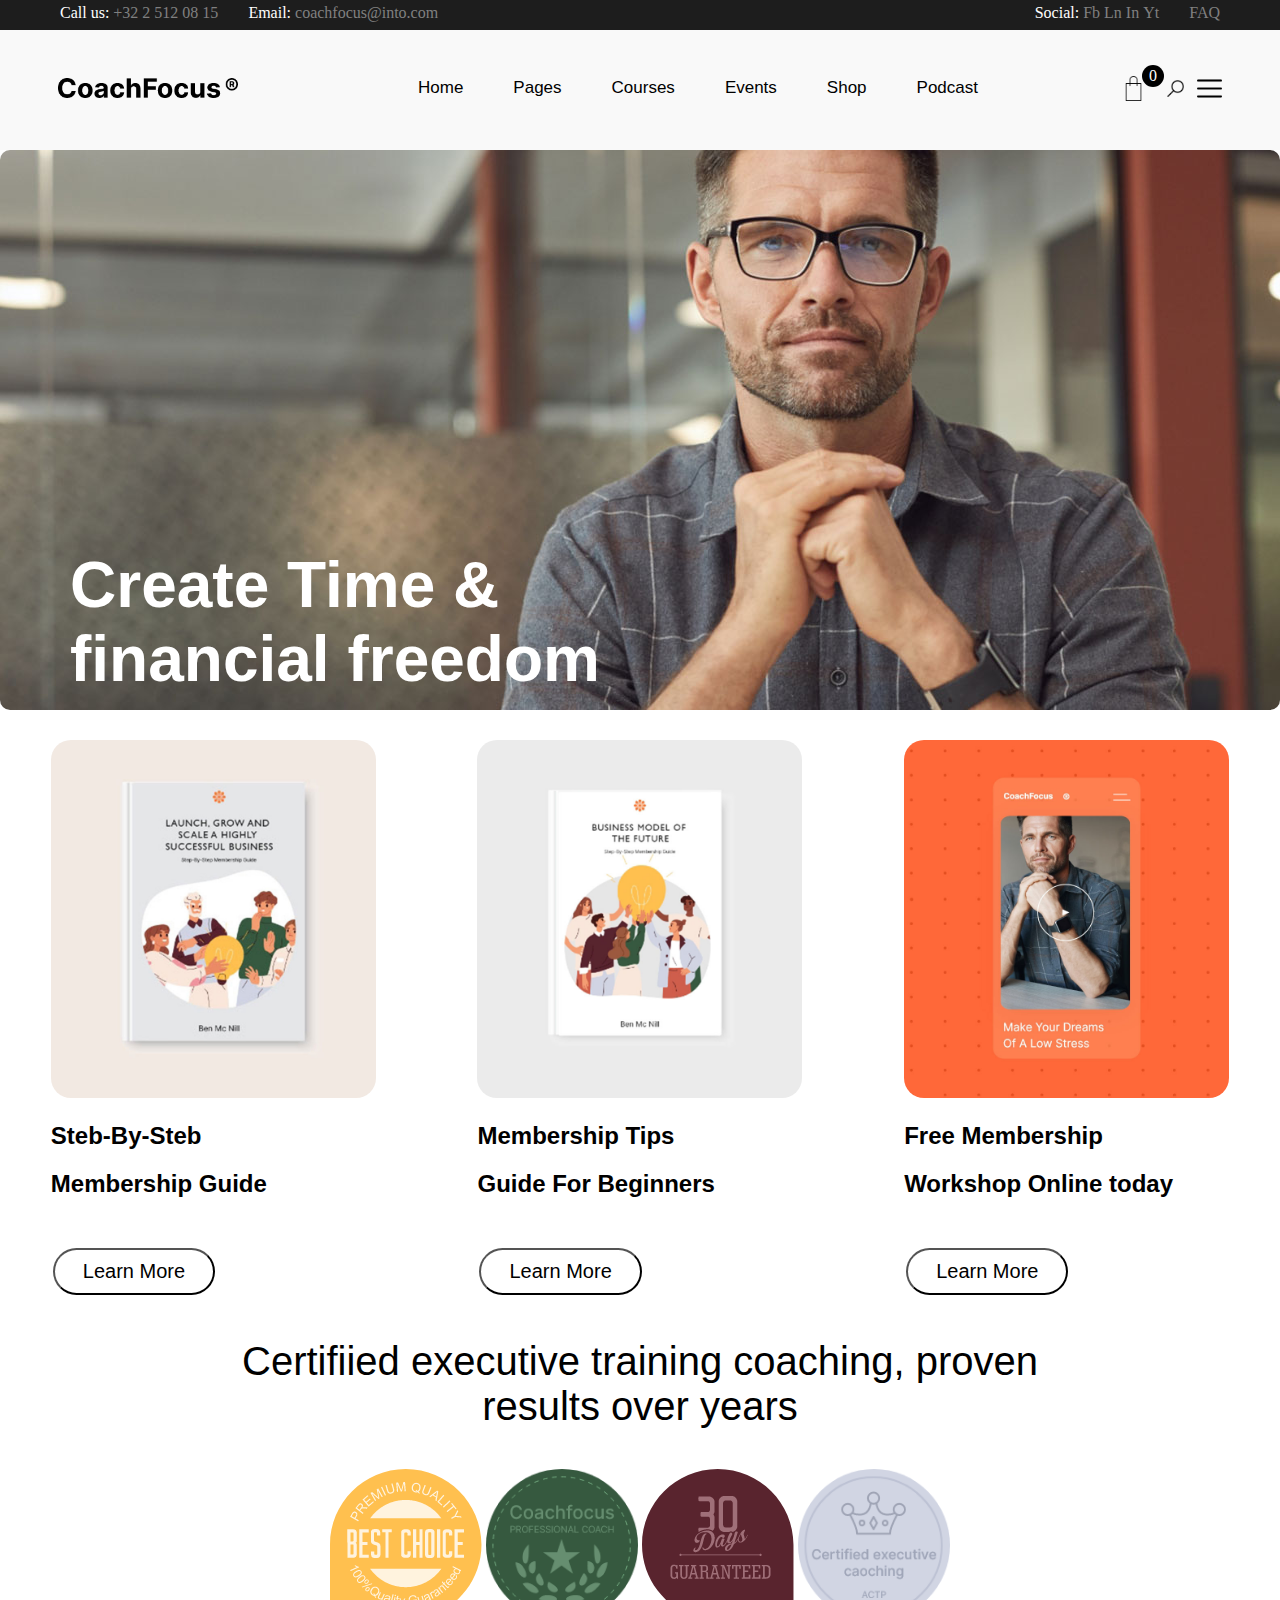
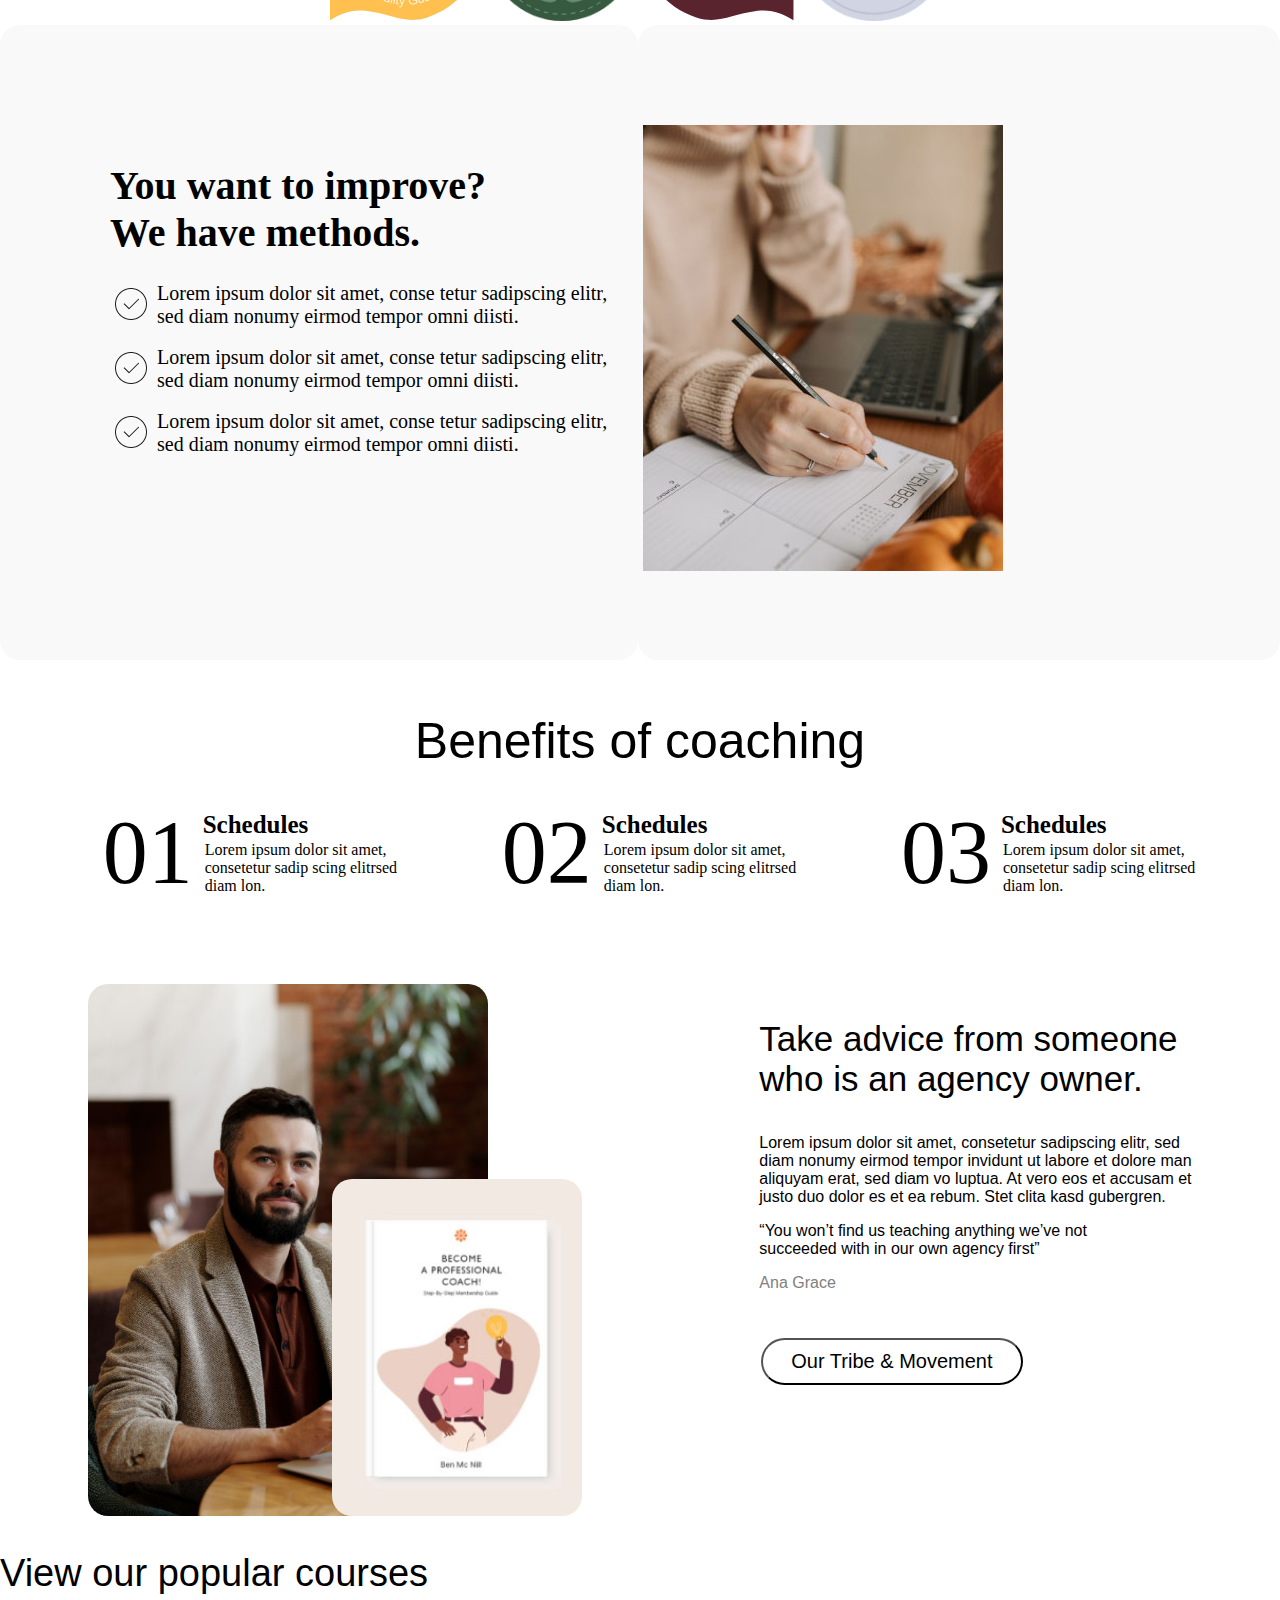
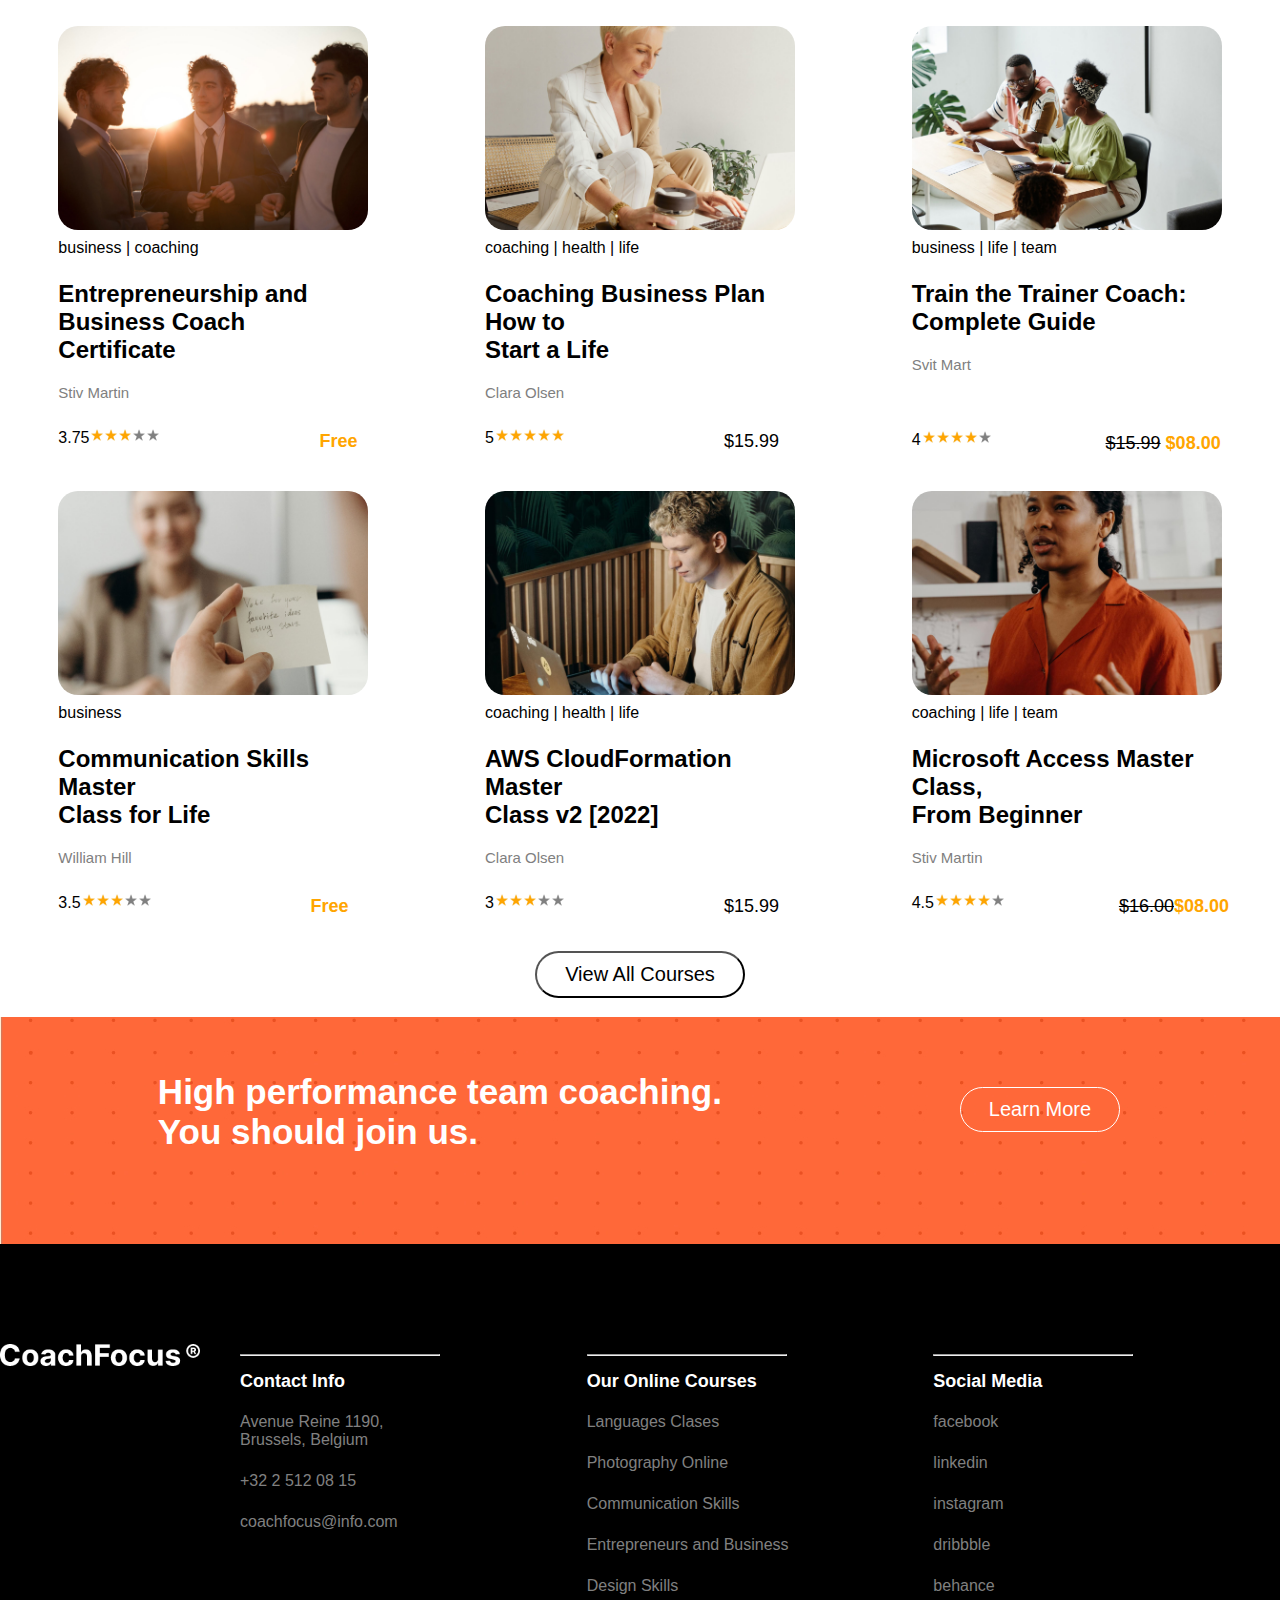
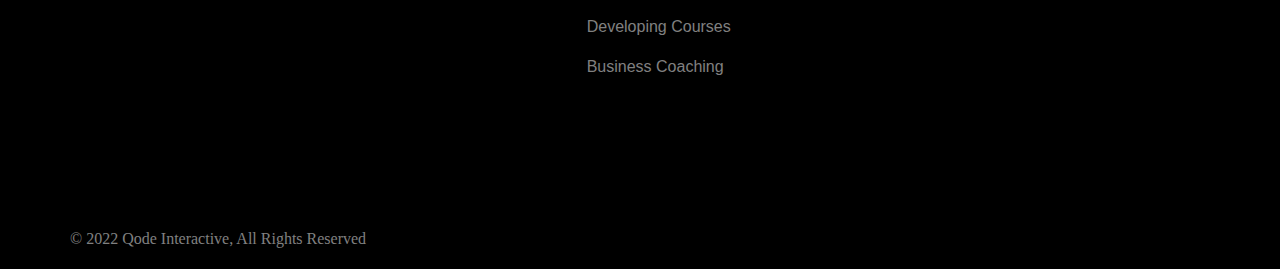
==== commit dadb47aa: "update2" ====
--- a/index.html
+++ b/index.html
@@ -12,7 +12,7 @@
 </head>
 <body class="fon">
 
-    <!-- <div class="top-button">
+    <div class="top-button">
         <button onclick="topFunction()" id="myBtn" title="Go to top">Top</button>
     <script>
         
@@ -35,7 +35,7 @@
           document.documentElement.scrollTop = 0;
         }
     </script>
-    </div> -->
+    </div>
     <div class="fon1">
         <div class="adress">
           <div>
--- a/css/style.css
+++ b/css/style.css
@@ -85,6 +85,7 @@
     margin: 0 auto;
     color:white;
     font-size: 32px;
+    font-family: sans-serif;
 }
 .text1{
     padding-left: 70px;
@@ -641,10 +642,14 @@
         padding: 0;
         width: 70%;
     }
+    .text5{
+        width: 100%;
+    }
     .text8{
         display: block;
-        
-    }
+        width: 100%;  
+    }
+    
     .text6{
         padding: 0;
     }
@@ -714,6 +719,7 @@
     }
     .sonlug{
         display: block;
+        width: 100%;
     }
     .flex-end{
         display: block;
@@ -738,6 +744,11 @@
     .learn{
        padding: 0;
     }
+    #myBtn{
+    width: 55px;
+    height: 55px;
+    right: 10px;
+    }
 }
 @media (min-width: 768px) and (max-width: 1023px){
     .fon2{
@@ -844,6 +855,14 @@
         padding: 0;
         padding-top: 50px;
     }  
+    .sonlug{
+        width: 100%;
+    }
+    #myBtn{
+    width: 65px;
+    height: 65px;
+    right: 10px;
+   }
 
 }
 @media (min-width: 1024px) and (max-width: 1439px){
@@ -907,6 +926,7 @@
    }
    .text11{
     width: 100%;
+    padding: 0;
    }
    .card4{
     display: block;
@@ -943,8 +963,12 @@
    .contact{
     width: 100%;
    }
-
+   .sonlug{
+    width: 100%;
+   }
    
-}
-
-
+
+   
+}
+
+
